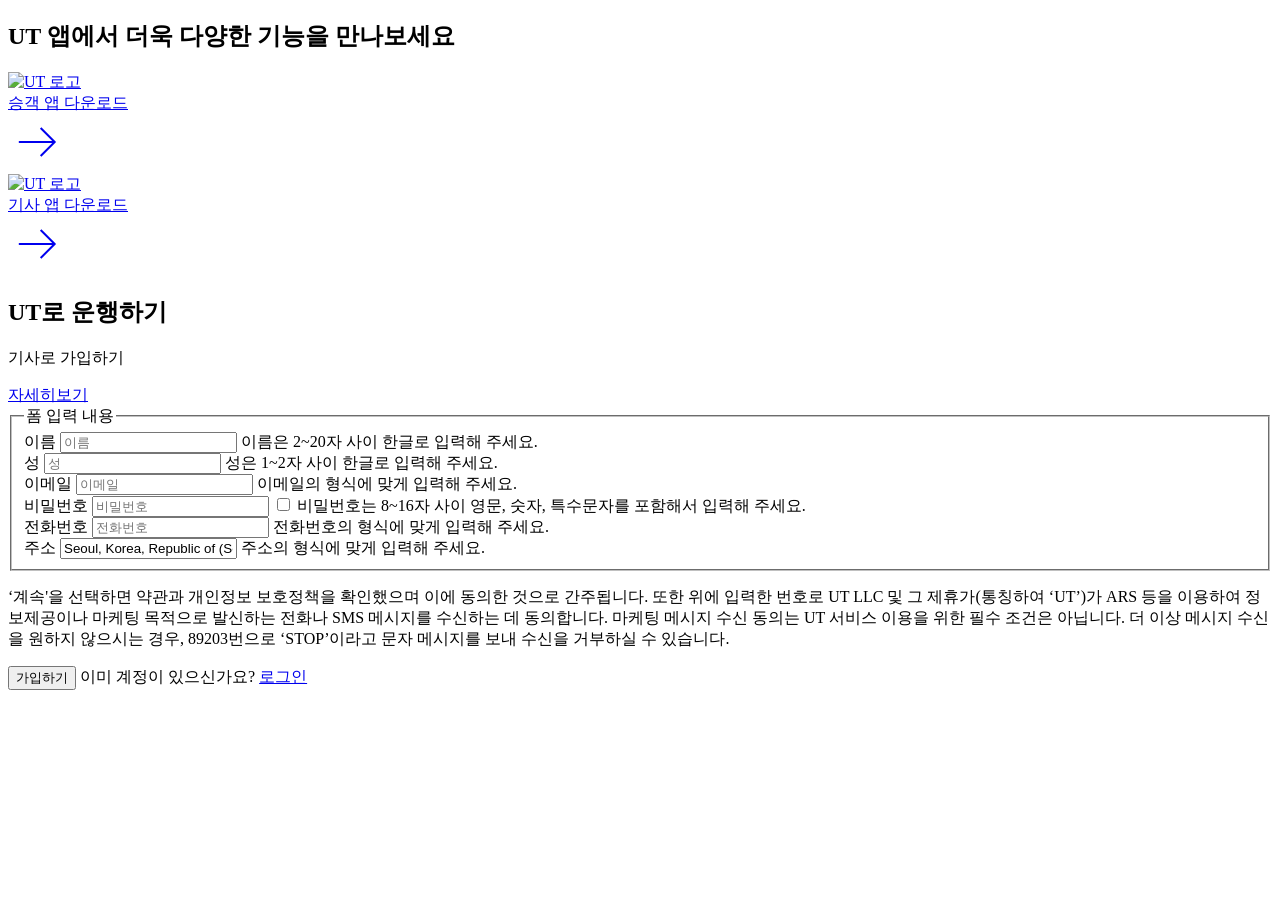
==== index.html @ 9393e647 "Feature: SEO 관련 meta태그 추가" ====
<!doctype html>
<html lang="ko-KR">
  <head>
    <meta charset="UTF-8" />
    <meta name="viewport" content="width=device-width, initial-scale=1" />
    <meta property="og:url" content="https://group4-tailwindcss.netlify.app/" />
    <meta property="og:type" content="website" />
    <meta property="og:title" content="우리들의 택시 - UT [Group4] with TailwindCSS" />
    <meta property="og:description" content="멋사 프론트엔드 17기 회고 4조의 UT 프로젝트를 TailwindCSS를 사용하여 다시 제작한 페이지입니다." />
    <meta property="og:image" content="https://group4-tailwindcss.netlify.app/logo.png" />
    <title>우리들의 택시 - UT [Group4] with TailwindCSS</title>
    <link rel="shortcut icon" sizes="192x192" href="/logo.svg" media="(prefers-color-scheme: light)" />
    <link rel="shortcut icon" sizes="192x192" href="/logo-dark.svg" media="(prefers-color-scheme: dark)" />
    <link rel="preload" as="font" href="/font/woff2/PretendardVariable.woff2" crossorigin="anonymous" />
    <link rel="stylesheet" as="style" href="/font/pretendardvariable.css" />
    <script type="module" src="/src/main.js"></script>
  </head>
  <body>
    <div class="mx-auto grid gap-4 grid-cols-[8px_repeat(10,minmax(18px,1fr))_8px] md:grid-cols-[16px_repeat(10,minmax(45px,1fr))_16px] xl:grid-cols-12">
      <!-- 여기에 템플릿 코드 작성 / subgrid로 12컬럼 그리드 배치를 상속받고 템플릿의 배치를 해당 그리드 안에서 하면 됨-->
      <section class="grid xl:gap-x-9 gap-y-9 grid-cols-subgrid grid-rows-[auto_repeat(2,max-content)] xl:grid-rows-[auto_max-content] col-span-full bg-neutral-100 px-6 md:px-8 py-10 md:py-14 xl:p-16">
        <h1 class="col-start-2 col-span-10 text-black font-bold text-2xl md:text-3xl xl:text-4xl leading-7">UT 앱에서 더욱 다양한 기능을 만나보세요</h1>
        <a href="#" class="col-start-2 xl:col-start-2 col-span-10 xl:col-span-5 min-w-max flex flex-row flex-nowrap items-center gap-9 bg-white p-4 md:p-8 xl:p-11">
          <div class="size-[104px] shrink-0">
            <img src="/logo.svg" alt="UT 로고" />
          </div>
          <span class="min-w-max flex-1 text-xl font-semibold leading-8">승객 앱 다운로드</span>
          <div class="size-14 justify-self-end">
            <svg xmlns="http://www.w3.org/2000/svg" width="56" height="56" viewBox="0 0 56 56" fill="none">
              <path
                d="M46.6666 28L47.3737 27.2929L48.0808 28L47.3737 28.7071L46.6666 28ZM11.6666 29C11.1143 29 10.6666 28.5523 10.6666 28C10.6666 27.4477 11.1143 27 11.6666 27V29ZM33.3737 13.2929L47.3737 27.2929L45.9595 28.7071L31.9595 14.7071L33.3737 13.2929ZM47.3737 28.7071L33.3737 42.7071L31.9595 41.2929L45.9595 27.2929L47.3737 28.7071ZM46.6666 29H11.6666V27H46.6666V29Z"
                fill="currentColor"
              />
            </svg>
          </div>
        </a>
        <a href="#" class="col-start-2 xl:col-start-7 col-span-10 xl:col-span-5 min-w-max flex flex-row flex-nowrap items-center gap-9 bg-white p-4 md:p-8 xl:p-11">
          <div class="size-[104px] shrink-0">
            <img src="/logo.svg" alt="UT 로고" />
          </div>
          <span class="min-w-max flex-1 text-xl font-semibold leading-8">기사 앱 다운로드</span>
          <div class="size-14 justify-self-end">
            <svg xmlns="http://www.w3.org/2000/svg" width="56" height="56" viewBox="0 0 56 56" fill="none">
              <path
                d="M46.6666 28L47.3737 27.2929L48.0808 28L47.3737 28.7071L46.6666 28ZM11.6666 29C11.1143 29 10.6666 28.5523 10.6666 28C10.6666 27.4477 11.1143 27 11.6666 27V29ZM33.3737 13.2929L47.3737 27.2929L45.9595 28.7071L31.9595 14.7071L33.3737 13.2929ZM47.3737 28.7071L33.3737 42.7071L31.9595 41.2929L45.9595 27.2929L47.3737 28.7071ZM46.6666 29H11.6666V27H46.6666V29Z"
                fill="currentColor"
              />
            </svg>
          </div>
        </a>
      </section>
      <section class="grid gap-y-9 grid-cols-subgrid col-start-1 -col-end-1">
        <h1 class="col-start-2 col-span-10 xl:col-start-2 xl:row-span-4 xl:col-span-5 xl:justify-self-center xl:self-center text-black text-4xl xl:text-5xl font-bold leading-[1.4]">UT로 운행하기</h1>
        <p class="col-start-2 xl:col-start-7 col-span-3 self-center text-xl text-black font-semibold leading-8">기사로 가입하기</p>
        <a href="/" class="col-start-10 col-span-2 justify-self-end self-center text-[16px] font-semibold border-b-[1px] border-neutral-400 hover:border-neutral-800 p-1">자세히보기</a>
        <form action="#" class="grid grid-cols-subgrid grid-rows-[repeat(4,max-content)] col-start-2 xl:col-start-7 col-span-10 xl:col-span-5">
          <fieldset class="contents">
            <legend class="sr-only">폼 입력 내용</legend>
            <div class="xl:w-[125%] row-start-2 col-start-1 col-span-5 xl:col-span-2 group">
              <label for="form-input-1" class="sr-only">이름</label>
              <input type="text" name="user-first-name" id="form-input-1" class="input-component" required aria-required="true" aria-errormessage="error-messge-1" placeholder="이름" pattern="[가-힣]{2,20}" />
              <span id="error-messge-1" class="error-message">이름은 2~20자 사이 한글로 입력해 주세요.</span>
            </div>
            <div class="xl:w-[125%] row-start-2 col-start-6 xl:col-start-4 col-span-5 xl:col-span-2 xl:justify-self-end group">
              <label for="form-input-2" class="sr-only">성</label>
              <input type="text" name="user-last-name" id="form-input-2" class="input-component" required aria-required="true" aria-errormessage="error-messge-2" placeholder="성" pattern="[가-힣]{1,2}" />
              <span id="error-messge-2" class="error-message">성은 1~2자 사이 한글로 입력해 주세요.</span>
            </div>
            <div class="row-start-3 col-span-full group">
              <label for="form-input-3" class="sr-only">이메일</label>
              <input type="email" name="user-email" id="form-input-3" class="input-component" required aria-required="true" aria-errormessage="error-messge-3" placeholder="이메일" pattern="[a-zA-Z0-9._%+-]+@[a-zA-Z0-9.-]+\.[a-zA-Z]{2,}" />
              <span id="error-messge-3" class="error-message">이메일의 형식에 맞게 입력해 주세요.</span>
            </div>
            <div class="row-start-4 col-span-full group grid">
              <label for="form-input-4" class="sr-only">비밀번호</label>
              <input
                type="password"
                name="user-password"
                id="form-input-4"
                class="input-component row-start-1 col-start-1"
                required
                aria-required="true"
                aria-errormessage="error-messge-4"
                placeholder="비밀번호"
                minlength="8"
                maxlength="16"
                pattern="(?=.*[A-Za-z])(?=.*\d)(?=.*[@$!%*#?&])[A-Za-z\d@$!%*#?&]{8,}"
              />
              <input type="checkbox" id="togglePassword" class="row-start-1 col-start-1 justify-self-end self-center mr-3 size-6 appearance-none bg-[url(/show-pw.svg)] checked:bg-[url(/hide-pw.svg)]" />
              <span id="error-messge-4" class="error-message">비밀번호는 8~16자 사이 영문, 숫자, 특수문자를 포함해서 입력해 주세요.</span>
            </div>
            <div class="row-start-5 col-span-full group">
              <label for="form-input-5" class="sr-only">전화번호</label>
              <input type="tel" name="user-phone" id="form-input-5" class="input-component" required aria-required="true" aria-errormessage="error-messge-5" placeholder="전화번호" pattern="010-\d{3,4}-\d{4}" />
              <span id="error-messge-5" class="error-message">전화번호의 형식에 맞게 입력해 주세요.</span>
            </div>
            <div class="row-start-6 col-span-full group">
              <label for="form-input-6" class="sr-only">주소</label>
              <input type="text" name="user-address" id="form-input-6" class="input-component" required aria-required="true" aria-errormessage="error-messge-6" placeholder="주소" value="Seoul, Korea, Republic of (South Korea)" />
              <span id="error-messge-6" class="error-message">주소의 형식에 맞게 입력해 주세요.</span>
            </div>
          </fieldset>
        </form>
        <p class="row-start-4 xl:row-start-3 col-start-2 xl:col-start-7 col-span-10 xl:col-span-5 text-xs text-black leading-5">
          ‘계속'을 선택하면 약관과 개인정보 보호정책을 확인했으며 이에 동의한 것으로 간주됩니다. 또한 위에 입력한 번호로 UT LLC 및 그 제휴가(통칭하여 ‘UT’)가 ARS 등을 이용하여 정보제공이나 마케팅 목적으로 발신하는 전화나 SMS 메시지를 수신하는 데 동의합니다. 마케팅 메시지 수신 동의는 UT 서비스 이용을
          위한 필수 조건은 아닙니다. 더 이상 메시지 수신을 원하지 않으시는 경우, 89203번으로 ‘STOP’이라고 문자 메시지를 보내 수신을 거부하실 수 있습니다.
        </p>
        <div class="flex gap-9 items-center justify-start row-start-5 xl:row-start-4 col-start-2 xl:col-start-7 col-span-10 xl:col-span-5">
          <button type="submit" class="text-neutral-200 bg-neutral-950 hover:bg-neutral-600 font-semibold text-[16px] leading-6 px-6 py-4" aria-label="UT 서비스 기사로 가입하기 버튼">가입하기</button>
          <span class="text-xs text-black leading-5">이미 계정이 있으신가요?</span>
          <a href="/" class="text-[16px] font-semibold border-b-[1px] border-neutral-400 hover:border-neutral-800 p-1" aria-label="로그인 페이지로 이동하기">로그인</a>
        </div>
      </section>
    </div>
  </body>
</html>
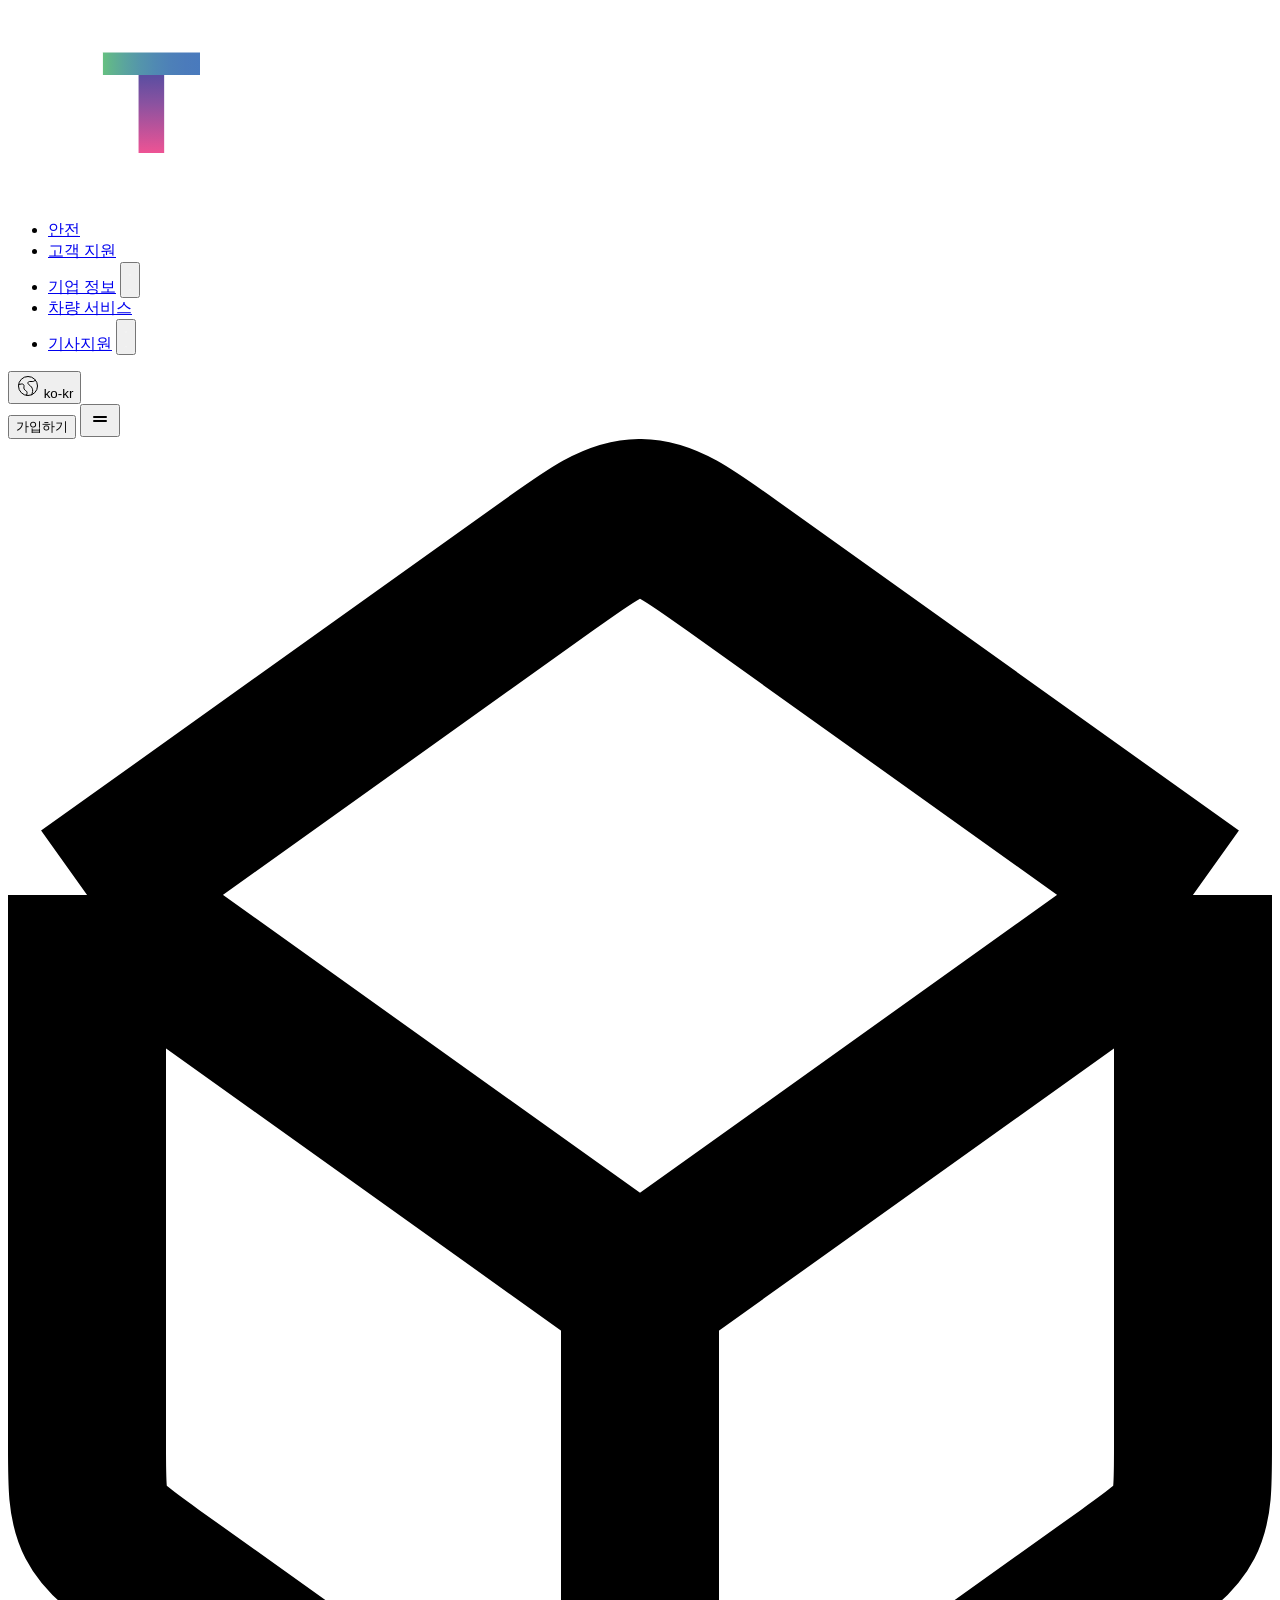
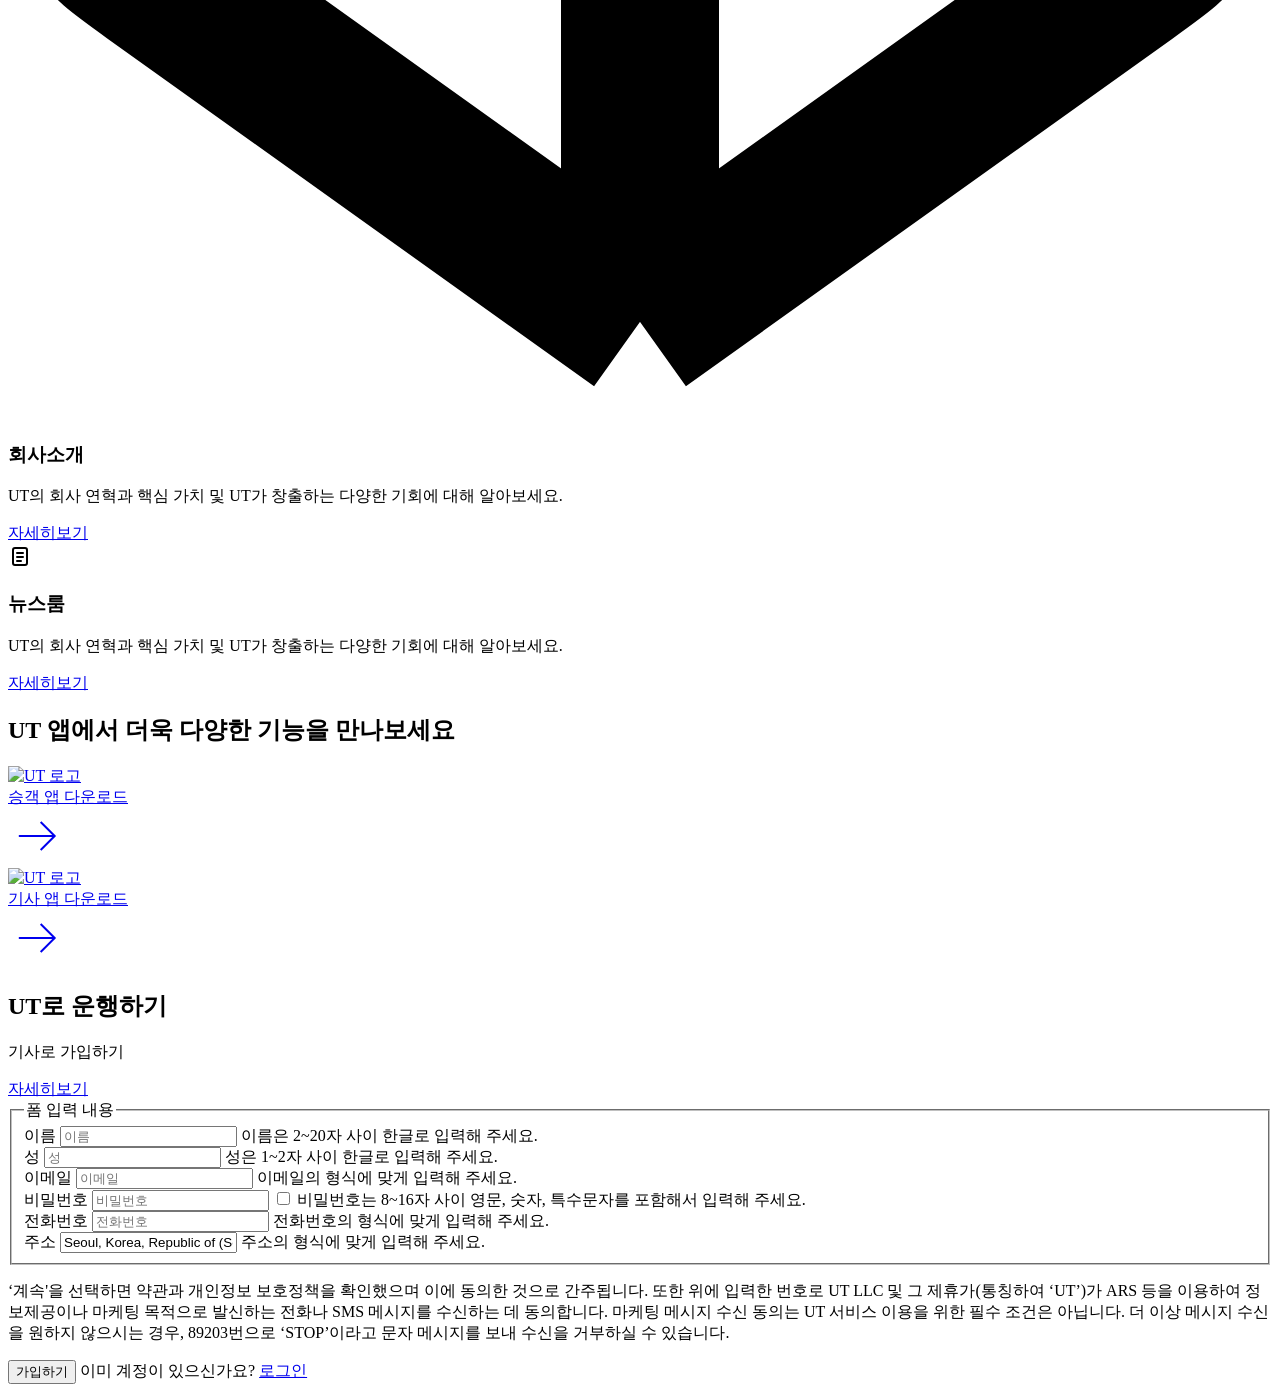
==== commit 59cc1464: "Refactor : 인덱스 페이지 nav, about 리펙토링" ====
--- a/index.html
+++ b/index.html
@@ -12,15 +12,135 @@
     <link rel="shortcut icon" sizes="192x192" href="/logo.svg" media="(prefers-color-scheme: light)" />
     <link rel="shortcut icon" sizes="192x192" href="/logo-dark.svg" media="(prefers-color-scheme: dark)" />
     <link rel="preload" as="font" href="/font/woff2/PretendardVariable.woff2" crossorigin="anonymous" />
-    <link rel="stylesheet" as="style" href="/font/pretendardvariable.css" />
+    <link rel="stylesheet" href="/font/pretendardvariable.css" />
     <script type="module" src="/src/main.js"></script>
   </head>
   <body>
-    <div class="mx-auto grid gap-4 grid-cols-[8px_repeat(10,minmax(18px,1fr))_8px] md:grid-cols-[16px_repeat(10,minmax(45px,1fr))_16px] xl:grid-cols-12">
+    <div class="mx-auto grid gap-4 grid-cols-[8px_repeat(10,minmax(18px,1fr))_8px] xl:grid-cols-[16px_repeat(10,minmax(45px,1fr))_16px] xl:grid-cols-12">
       <!-- 여기에 템플릿 코드 작성 / subgrid로 12컬럼 그리드 배치를 상속받고 템플릿의 배치를 해당 그리드 안에서 하면 됨-->
-      <section class="grid xl:gap-x-9 gap-y-9 grid-cols-subgrid grid-rows-[auto_repeat(2,max-content)] xl:grid-rows-[auto_max-content] col-span-full bg-neutral-100 px-6 md:px-8 py-10 md:py-14 xl:p-16">
-        <h1 class="col-start-2 col-span-10 text-black font-bold text-2xl md:text-3xl xl:text-4xl leading-7">UT 앱에서 더욱 다양한 기능을 만나보세요</h1>
-        <a href="#" class="col-start-2 xl:col-start-2 col-span-10 xl:col-span-5 min-w-max flex flex-row flex-nowrap items-center gap-9 bg-white p-4 md:p-8 xl:p-11">
+
+      <header class="grid grid-cols-subgrid col-span-full bg-black text-white xl:py-3">
+        <nav class="col-start-2 -col-end-2 grid grid-cols-subgrid items-center py-3 xl:px-16">
+          <div class="col-span-2 flex items-center gap-4">
+            <!-- 로고 -->
+            <a href="#" aria-label="홈으로 이동">
+              <div class="w-10 mr-6">
+                <img src="/public/logo-dark.svg" alt="" />
+              </div>
+            </a>
+            <!-- 메뉴 -->
+            <div class="hidden xl:block">
+              <ul class="flex gap-1 whitespace-nowrap font-bold">
+                <li>
+                  <div class="nav-content">
+                    <a href="#">안전</a>
+                  </div>
+                </li>
+                <li>
+                  <div class="nav-content">
+                    <a href="#">고객 지원</a>
+                  </div>
+                </li>
+                <li>
+                  <div class="nav-content">
+                    <a href="#">기업 정보</a>
+                    <button class="cursor-pointer" aria-label="하위 메뉴 열기" aria-expanded="false">
+                      <svg class="w-6 h-6 block" data-icon="down" viewBox="0 0 24 24" fill="none" xmlns="http://www.w3.org/2000/svg" aria-hidden="true" focusable="false">
+                        <path d="M18 9L12 15L6 9" stroke="white" stroke-width="2" />
+                      </svg>
+                      <svg class="w-6 h-6 hidden" viewBox="0 0 24 24" data-icon="up" fill="none" xmlns="http://www.w3.org/2000/svg" aria-hidden="true" focusable="false">
+                        <path d="M18 15L12 9L6 15" stroke="white" stroke-width="2" />
+                      </svg>
+                    </button>
+                  </div>
+                </li>
+                <li>
+                  <div class="nav-content">
+                    <a href="#">차량 서비스</a>
+                  </div>
+                </li>
+                <li>
+                  <div class="nav-content">
+                    <a href="#">기사지원</a>
+                    <button class="cursor-pointer" aria-label="하위 메뉴 열기" aria-expanded="false">
+                      <svg class="w-6 h-6 block" data-icon="down" viewBox="0 0 24 24" fill="none" xmlns="http://www.w3.org/2000/svg" aria-hidden="true" focusable="false">
+                        <path d="M18 9L12 15L6 9" stroke="white" stroke-width="2" />
+                      </svg>
+                      <svg class="w-6 h-6 hidden" viewBox="0 0 24 24" data-icon="up" fill="none" xmlns="http://www.w3.org/2000/svg" aria-hidden="true" focusable="false">
+                        <path d="M18 15L12 9L6 15" stroke="white" stroke-width="2" />
+                      </svg>
+                    </button>
+                  </div>
+                </li>
+              </ul>
+            </div>
+          </div>
+          <!-- 언어 -->
+          <div class="col-start-4 -col-end-1 justify-self-end flex items-center gap-3">
+            <div class="hidden xl:block whitespace-nowrap">
+              <button class="flex items-center gap-1 uppercase cursor-pointer" type="button" aria-label="언어 선택 메뉴" aria-haspopup="listbox" aria-expanded="false">
+                <svg width="24" height="24" viewBox="0 0 24 24" fill="none" xmlns="http://www.w3.org/2000/svg" aria-hidden="true" focusable="false">
+                  <path
+                    d="M19.5 6L18.0333 7.1C17.6871 7.35964 17.2661 7.5 16.8333 7.5H13.475C12.8775 7.5 12.3312 7.83761 12.064 8.37206C11.7342 9.03161 11.9053 9.83161 12.476 10.2986L14.476 11.9349C16.0499 13.2227 16.8644 15.22 16.6399 17.2412L16.6199 17.4206C16.5403 18.1369 16.3643 18.8392 16.0967 19.5083L15.5 21"
+                    stroke="currentColor"
+                  />
+                  <path d="M2.5 10.5L5.7381 9.96032C7.09174 9.73471 8.26529 10.9083 8.03968 12.2619L7.90517 13.069C7.66434 14.514 8.3941 15.9471 9.70437 16.6022C10.7535 17.1268 11.2976 18.3097 11.0131 19.4476L10.5 21.5" stroke="currentColor" />
+                  <circle cx="12" cy="12" r="9.5" stroke="currentColor" />
+                </svg>
+                <span class="inline-flex">ko-kr</span>
+              </button>
+            </div>
+            <!-- 가입버튼 -->
+            <button type="submit" class="col-start-4 col-end-2 justify-end rounded-3xl px-3 py-2 border-2 border-transparent outline-none cursor-pointer whitespace-nowrap font-bold bg-white text-black hover:bg-gray-500 focus:border-blue-400">가입하기</button>
+            <button class="block cursor-pointer xl:hidden" type="button" aria-label="메뉴 열기">
+              <svg width="24" height="24" viewBox="0 0 24 24" fill="none" xmlns="http://www.w3.org/2000/svg">
+                <path d="M18 10L6 10" stroke="currentColor" stroke-width="2" stroke-linecap="round" />
+                <path d="M18 14L6 14" stroke="currentColor" stroke-width="2" stroke-linecap="round" />
+              </svg>
+            </button>
+          </div>
+        </nav>
+      </header>
+
+      <section class="grid grid-cols-subgrid col-start-2 -col-end-2 md:grid-cols-2 justify-center px-6 py-10 min-w-[320px] gap-x-9 gap-y-9 md:p-16">
+        <article class="col-span-full md:col-span-1 flex flex-col gap-3">
+          <div aria-hidden="true">
+            <svg class="w-6 h-6" viewBox="0 0 16 20" fill="none" xmlns="http://www.w3.org/2000/svg">
+              <path
+                d="M8 18.771V10.771M8 18.771L1.83752 14.3692C1.42695 14.076 1.22166 13.9293 1.11083 13.714C1 13.4986 1 13.2463 1 12.7418V5.771M8 18.771L14.1625 14.3692C14.573 14.076 14.7783 13.9293 14.8892 13.714C15 13.4986 15 13.2463 15 12.7418V5.771M8 10.771L1 5.771M8 10.771L15 5.771M1 5.771L6.83752 1.60134C7.39886 1.20038 7.67953 0.9999 8 0.9999C8.32047 0.9999 8.60114 1.20038 9.16248 1.60134L15 5.771"
+                stroke="currentColor"
+                stroke-width="2"
+                stroke-linejoin="round"
+              />
+            </svg>
+          </div>
+          <h3 class="font-semibold">회사소개</h3>
+          <p>UT의 회사 연혁과 핵심 가치 및 UT가 창출하는 다양한 기회에 대해 알아보세요.</p>
+          <div>
+            <a class="more-btn" href="/" aria-label="UT 회사소개 자세히보기 ">자세히보기</a>
+          </div>
+        </article>
+
+        <article class="col-span-full md:col-span-1 flex flex-col gap-3">
+          <div aria-hidden="true">
+            <svg width="24" height="24" viewBox="0 0 24 24" fill="none" xmlns="http://www.w3.org/2000/svg">
+              <rect x="5" y="4" width="14" height="17" rx="2" stroke="currentColor" stroke-width="2" />
+              <path d="M9 9H15" stroke="currentColor" stroke-width="2" stroke-linecap="round" />
+              <path d="M9 13H15" stroke="currentColor" stroke-width="2" stroke-linecap="round" />
+              <path d="M9 17H13" stroke="currentColor" stroke-width="2" stroke-linecap="round" />
+            </svg>
+          </div>
+          <h3 class="font-semibold">뉴스룸</h3>
+          <p>UT의 회사 연혁과 핵심 가치 및 UT가 창출하는 다양한 기회에 대해 알아보세요.</p>
+          <div>
+            <a class="more-btn" href="/" aria-label="UT 뉴스룸 자세히보기 ">자세히보기</a>
+          </div>
+        </article>
+      </section>
+
+      <section class="grid xl:gap-x-9 gap-y-9 grid-cols-subgrid grid-rows-[auto_repeat(2,max-content)] xl:grid-rows-[auto_max-content] col-span-full bg-neutral-100 px-6 xl:px-8 py-10 xl:py-14 xl:p-16">
+        <h1 class="col-start-2 col-span-10 text-black font-bold text-2xl xl:text-3xl xl:text-4xl leading-7">UT 앱에서 더욱 다양한 기능을 만나보세요</h1>
+        <a href="#" class="col-start-2 xl:col-start-2 col-span-10 xl:col-span-5 min-w-max flex flex-row flex-nowrap items-center gap-9 bg-white p-4 xl:p-8 xl:p-11">
           <div class="size-[104px] shrink-0">
             <img src="/logo.svg" alt="UT 로고" />
           </div>
@@ -34,7 +154,7 @@
             </svg>
           </div>
         </a>
-        <a href="#" class="col-start-2 xl:col-start-7 col-span-10 xl:col-span-5 min-w-max flex flex-row flex-nowrap items-center gap-9 bg-white p-4 md:p-8 xl:p-11">
+        <a href="#" class="col-start-2 xl:col-start-7 col-span-10 xl:col-span-5 min-w-max flex flex-row flex-nowrap items-center gap-9 bg-white p-4 xl:p-8 xl:p-11">
           <div class="size-[104px] shrink-0">
             <img src="/logo.svg" alt="UT 로고" />
           </div>
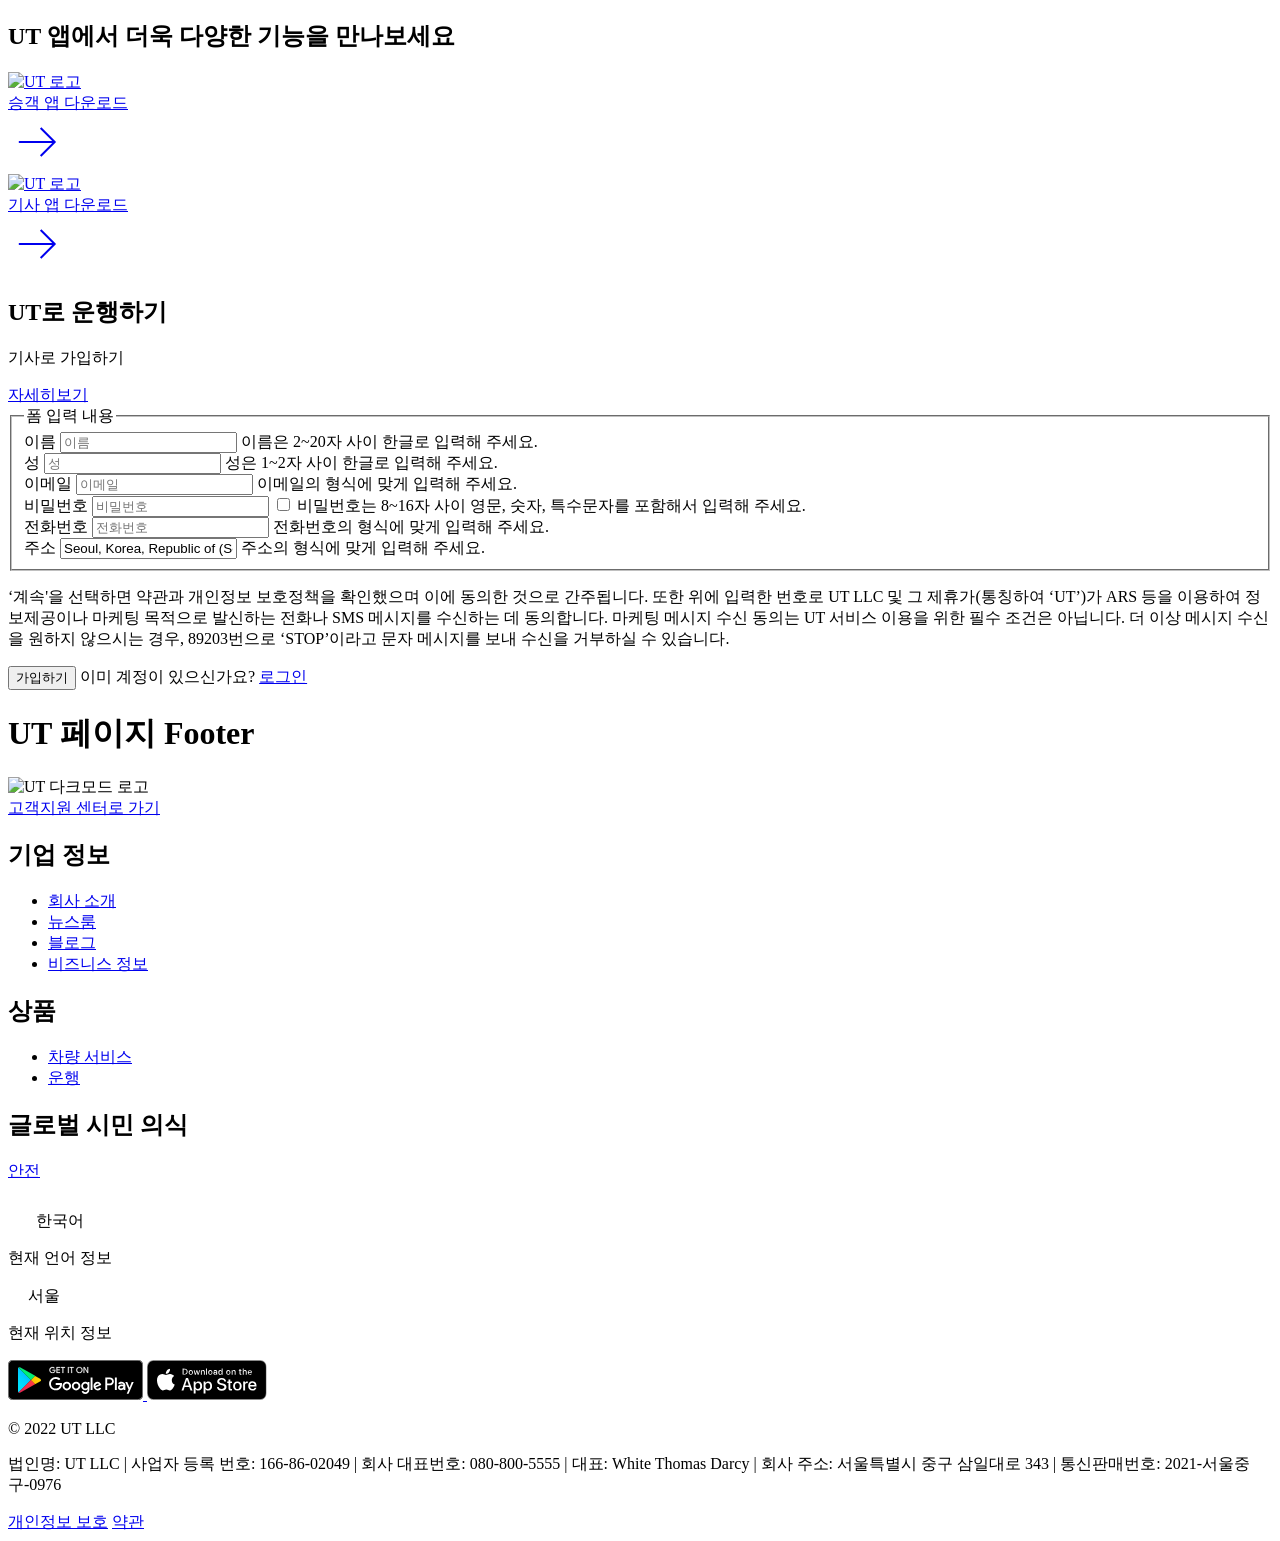
==== commit ce19c892: "Refactor: Footer 리팩토링 작업 기존 바닐라 css를 tailwind로 리팩토링함 grid, subgrid를 이용해서 전체 페이지에 일관된 레이아웃을 유지할 수 있도록" ====
--- a/index.html
+++ b/index.html
@@ -12,135 +12,15 @@
     <link rel="shortcut icon" sizes="192x192" href="/logo.svg" media="(prefers-color-scheme: light)" />
     <link rel="shortcut icon" sizes="192x192" href="/logo-dark.svg" media="(prefers-color-scheme: dark)" />
     <link rel="preload" as="font" href="/font/woff2/PretendardVariable.woff2" crossorigin="anonymous" />
-    <link rel="stylesheet" href="/font/pretendardvariable.css" />
+    <link rel="stylesheet" as="style" href="/font/pretendardvariable.css" />
     <script type="module" src="/src/main.js"></script>
   </head>
   <body>
-    <div class="mx-auto grid gap-4 grid-cols-[8px_repeat(10,minmax(18px,1fr))_8px] xl:grid-cols-[16px_repeat(10,minmax(45px,1fr))_16px] xl:grid-cols-12">
+    <div class="mx-auto grid gap-4 grid-cols-[8px_repeat(10,minmax(18px,1fr))_8px] md:grid-cols-[16px_repeat(10,minmax(45px,1fr))_16px] xl:grid-cols-12">
       <!-- 여기에 템플릿 코드 작성 / subgrid로 12컬럼 그리드 배치를 상속받고 템플릿의 배치를 해당 그리드 안에서 하면 됨-->
-
-      <header class="grid grid-cols-subgrid col-span-full bg-black text-white xl:py-3">
-        <nav class="col-start-2 -col-end-2 grid grid-cols-subgrid items-center py-3 xl:px-16">
-          <div class="col-span-2 flex items-center gap-4">
-            <!-- 로고 -->
-            <a href="#" aria-label="홈으로 이동">
-              <div class="w-10 mr-6">
-                <img src="/public/logo-dark.svg" alt="" />
-              </div>
-            </a>
-            <!-- 메뉴 -->
-            <div class="hidden xl:block">
-              <ul class="flex gap-1 whitespace-nowrap font-bold">
-                <li>
-                  <div class="nav-content">
-                    <a href="#">안전</a>
-                  </div>
-                </li>
-                <li>
-                  <div class="nav-content">
-                    <a href="#">고객 지원</a>
-                  </div>
-                </li>
-                <li>
-                  <div class="nav-content">
-                    <a href="#">기업 정보</a>
-                    <button class="cursor-pointer" aria-label="하위 메뉴 열기" aria-expanded="false">
-                      <svg class="w-6 h-6 block" data-icon="down" viewBox="0 0 24 24" fill="none" xmlns="http://www.w3.org/2000/svg" aria-hidden="true" focusable="false">
-                        <path d="M18 9L12 15L6 9" stroke="white" stroke-width="2" />
-                      </svg>
-                      <svg class="w-6 h-6 hidden" viewBox="0 0 24 24" data-icon="up" fill="none" xmlns="http://www.w3.org/2000/svg" aria-hidden="true" focusable="false">
-                        <path d="M18 15L12 9L6 15" stroke="white" stroke-width="2" />
-                      </svg>
-                    </button>
-                  </div>
-                </li>
-                <li>
-                  <div class="nav-content">
-                    <a href="#">차량 서비스</a>
-                  </div>
-                </li>
-                <li>
-                  <div class="nav-content">
-                    <a href="#">기사지원</a>
-                    <button class="cursor-pointer" aria-label="하위 메뉴 열기" aria-expanded="false">
-                      <svg class="w-6 h-6 block" data-icon="down" viewBox="0 0 24 24" fill="none" xmlns="http://www.w3.org/2000/svg" aria-hidden="true" focusable="false">
-                        <path d="M18 9L12 15L6 9" stroke="white" stroke-width="2" />
-                      </svg>
-                      <svg class="w-6 h-6 hidden" viewBox="0 0 24 24" data-icon="up" fill="none" xmlns="http://www.w3.org/2000/svg" aria-hidden="true" focusable="false">
-                        <path d="M18 15L12 9L6 15" stroke="white" stroke-width="2" />
-                      </svg>
-                    </button>
-                  </div>
-                </li>
-              </ul>
-            </div>
-          </div>
-          <!-- 언어 -->
-          <div class="col-start-4 -col-end-1 justify-self-end flex items-center gap-3">
-            <div class="hidden xl:block whitespace-nowrap">
-              <button class="flex items-center gap-1 uppercase cursor-pointer" type="button" aria-label="언어 선택 메뉴" aria-haspopup="listbox" aria-expanded="false">
-                <svg width="24" height="24" viewBox="0 0 24 24" fill="none" xmlns="http://www.w3.org/2000/svg" aria-hidden="true" focusable="false">
-                  <path
-                    d="M19.5 6L18.0333 7.1C17.6871 7.35964 17.2661 7.5 16.8333 7.5H13.475C12.8775 7.5 12.3312 7.83761 12.064 8.37206C11.7342 9.03161 11.9053 9.83161 12.476 10.2986L14.476 11.9349C16.0499 13.2227 16.8644 15.22 16.6399 17.2412L16.6199 17.4206C16.5403 18.1369 16.3643 18.8392 16.0967 19.5083L15.5 21"
-                    stroke="currentColor"
-                  />
-                  <path d="M2.5 10.5L5.7381 9.96032C7.09174 9.73471 8.26529 10.9083 8.03968 12.2619L7.90517 13.069C7.66434 14.514 8.3941 15.9471 9.70437 16.6022C10.7535 17.1268 11.2976 18.3097 11.0131 19.4476L10.5 21.5" stroke="currentColor" />
-                  <circle cx="12" cy="12" r="9.5" stroke="currentColor" />
-                </svg>
-                <span class="inline-flex">ko-kr</span>
-              </button>
-            </div>
-            <!-- 가입버튼 -->
-            <button type="submit" class="col-start-4 col-end-2 justify-end rounded-3xl px-3 py-2 border-2 border-transparent outline-none cursor-pointer whitespace-nowrap font-bold bg-white text-black hover:bg-gray-500 focus:border-blue-400">가입하기</button>
-            <button class="block cursor-pointer xl:hidden" type="button" aria-label="메뉴 열기">
-              <svg width="24" height="24" viewBox="0 0 24 24" fill="none" xmlns="http://www.w3.org/2000/svg">
-                <path d="M18 10L6 10" stroke="currentColor" stroke-width="2" stroke-linecap="round" />
-                <path d="M18 14L6 14" stroke="currentColor" stroke-width="2" stroke-linecap="round" />
-              </svg>
-            </button>
-          </div>
-        </nav>
-      </header>
-
-      <section class="grid grid-cols-subgrid col-start-2 -col-end-2 md:grid-cols-2 justify-center px-6 py-10 min-w-[320px] gap-x-9 gap-y-9 md:p-16">
-        <article class="col-span-full md:col-span-1 flex flex-col gap-3">
-          <div aria-hidden="true">
-            <svg class="w-6 h-6" viewBox="0 0 16 20" fill="none" xmlns="http://www.w3.org/2000/svg">
-              <path
-                d="M8 18.771V10.771M8 18.771L1.83752 14.3692C1.42695 14.076 1.22166 13.9293 1.11083 13.714C1 13.4986 1 13.2463 1 12.7418V5.771M8 18.771L14.1625 14.3692C14.573 14.076 14.7783 13.9293 14.8892 13.714C15 13.4986 15 13.2463 15 12.7418V5.771M8 10.771L1 5.771M8 10.771L15 5.771M1 5.771L6.83752 1.60134C7.39886 1.20038 7.67953 0.9999 8 0.9999C8.32047 0.9999 8.60114 1.20038 9.16248 1.60134L15 5.771"
-                stroke="currentColor"
-                stroke-width="2"
-                stroke-linejoin="round"
-              />
-            </svg>
-          </div>
-          <h3 class="font-semibold">회사소개</h3>
-          <p>UT의 회사 연혁과 핵심 가치 및 UT가 창출하는 다양한 기회에 대해 알아보세요.</p>
-          <div>
-            <a class="more-btn" href="/" aria-label="UT 회사소개 자세히보기 ">자세히보기</a>
-          </div>
-        </article>
-
-        <article class="col-span-full md:col-span-1 flex flex-col gap-3">
-          <div aria-hidden="true">
-            <svg width="24" height="24" viewBox="0 0 24 24" fill="none" xmlns="http://www.w3.org/2000/svg">
-              <rect x="5" y="4" width="14" height="17" rx="2" stroke="currentColor" stroke-width="2" />
-              <path d="M9 9H15" stroke="currentColor" stroke-width="2" stroke-linecap="round" />
-              <path d="M9 13H15" stroke="currentColor" stroke-width="2" stroke-linecap="round" />
-              <path d="M9 17H13" stroke="currentColor" stroke-width="2" stroke-linecap="round" />
-            </svg>
-          </div>
-          <h3 class="font-semibold">뉴스룸</h3>
-          <p>UT의 회사 연혁과 핵심 가치 및 UT가 창출하는 다양한 기회에 대해 알아보세요.</p>
-          <div>
-            <a class="more-btn" href="/" aria-label="UT 뉴스룸 자세히보기 ">자세히보기</a>
-          </div>
-        </article>
-      </section>
-
-      <section class="grid xl:gap-x-9 gap-y-9 grid-cols-subgrid grid-rows-[auto_repeat(2,max-content)] xl:grid-rows-[auto_max-content] col-span-full bg-neutral-100 px-6 xl:px-8 py-10 xl:py-14 xl:p-16">
-        <h1 class="col-start-2 col-span-10 text-black font-bold text-2xl xl:text-3xl xl:text-4xl leading-7">UT 앱에서 더욱 다양한 기능을 만나보세요</h1>
-        <a href="#" class="col-start-2 xl:col-start-2 col-span-10 xl:col-span-5 min-w-max flex flex-row flex-nowrap items-center gap-9 bg-white p-4 xl:p-8 xl:p-11">
+      <section class="grid xl:gap-x-9 gap-y-9 grid-cols-subgrid grid-rows-[auto_repeat(2,max-content)] xl:grid-rows-[auto_max-content] col-span-full bg-neutral-100 px-6 md:px-8 py-10 md:py-14 xl:p-16">
+        <h1 class="col-start-2 col-span-10 text-black font-bold text-2xl md:text-3xl xl:text-4xl leading-7">UT 앱에서 더욱 다양한 기능을 만나보세요</h1>
+        <a href="#" class="col-start-2 xl:col-start-2 col-span-10 xl:col-span-5 min-w-max flex flex-row flex-nowrap items-center gap-9 bg-white p-4 md:p-8 xl:p-11">
           <div class="size-[104px] shrink-0">
             <img src="/logo.svg" alt="UT 로고" />
           </div>
@@ -154,7 +34,7 @@
             </svg>
           </div>
         </a>
-        <a href="#" class="col-start-2 xl:col-start-7 col-span-10 xl:col-span-5 min-w-max flex flex-row flex-nowrap items-center gap-9 bg-white p-4 xl:p-8 xl:p-11">
+        <a href="#" class="col-start-2 xl:col-start-7 col-span-10 xl:col-span-5 min-w-max flex flex-row flex-nowrap items-center gap-9 bg-white p-4 md:p-8 xl:p-11">
           <div class="size-[104px] shrink-0">
             <img src="/logo.svg" alt="UT 로고" />
           </div>
@@ -231,6 +111,72 @@
           <a href="/" class="text-[16px] font-semibold border-b-[1px] border-neutral-400 hover:border-neutral-800 p-1" aria-label="로그인 페이지로 이동하기">로그인</a>
         </div>
       </section>
+      <footer class="grid gap-y-16 grid-cols-subgrid col-span-full bg-neutral-950 text-white px-6 py-10 md:px-8 md:py-14 xl:p-16">
+        <h1 class="sr-only">UT 페이지 Footer</h1>
+        <div class="grid gap-y-7 grid-cols-subgrid col-start-2 col-span-10">
+          <div class="col-span-1 w-10">
+            <img src="/logo-dark.svg" alt="UT 다크모드 로고" />
+          </div>
+          <a href="#" class="col-span-10 text-[16px] font-semibold leading-6" aria-label="고객지원 센터 방문하기">고객지원 센터로 가기</a>
+        </div>
+        <div class="col-start-2 col-span-10 grid grid-cols-[repeat(3,1fr)] grid-rows-[repeat(5,minmax(0,max-content))]">
+          <div class="row-span-5 grid grid-rows-subgrid gap-4 place-items-start">
+            <h2 class="text-xl font-semibold leading-6 mb-5">기업 정보</h2>
+            <ul class="text-[16px] font-semibold leading-6 contents">
+              <li><a href="#" aria-label="회사 소개 보러가기">회사 소개</a></li>
+              <li><a href="#" aria-label="뉴스룸 방문하기">뉴스룸</a></li>
+              <li><a href="#" aria-label="블로그 방문하기">블로그</a></li>
+              <li><a href="#" aria-label="비즈니스 정보 보러가기">비즈니스 정보</a></li>
+            </ul>
+          </div>
+          <div class="row-span-5 grid grid-rows-subgrid gap-4 justify-self-start md:justify-self-center xl:justify-self-start items-start">
+            <h2 class="text-xl font-semibold leading-6">상품</h2>
+            <ul class="text-[16px] font-semibold leading-6 contents">
+              <li><a href="#" aria-label="차량 서비스 상품으로 이동하기">차량 서비스</a></li>
+              <li><a href="#" aria-label="운행 상품으로 이동하기">운행</a></li>
+            </ul>
+          </div>
+          <div class="row-span-5 grid grid-rows-subgrid gap-4 justify-self-end xl:justify-self-start items-start">
+            <h2 class="text-xl font-semibold leading-6">글로벌 시민 의식</h2>
+            <a href="#" class="text-[16px] font-semibold leading-6" aria-label="글로벌 시민의식 안전에 대해 보러가기">안전</a>
+          </div>
+        </div>
+        <div id="sns-location-lang" class="col-start-2 col-span-10 flex flex-row flex-wrap justify-between gap-9">
+          <div class="min-w-[236px] mr-30 flex flex-row flex-nowrap justify-between">
+            <a href="#" aria-label="페이스북으로 이동하기"><img class="size-4" src="/src/assets/facebook.svg" alt="facebook 아이콘" /></a>
+            <a href="#" aria-label="유튜브로 이동하기"><img class="size-4" src="/src/assets/youtube.svg" alt="youtube 아이콘" /></a>
+            <a href="#" aria-label="인스타그램으로 이동하기"><img class="size-4" src="/src/assets/instagram.svg" alt="instagram 아이콘" /></a>
+          </div>
+          <div class="min-w-[186px] flex flex-row flex-nowrap justify-between">
+            <div class="flex gap-1" aria-describedby="current-lang">
+              <img class="size-6" src="/src/assets/world.svg" alt="현재 언어 정보 아이콘" />
+              <span class="text-[16px] font-bold">한국어</span>
+              <p id="current-lang">현재 언어 정보</p>
+            </div>
+            <div class="flex gap-1" aria-describedby="current-location">
+              <img class="size-6" src="/src/assets/pin.svg" alt="현재 위치 정보 아이콘" />
+              <span class="text-[16px] font-bold">서울</span>
+              <p id="current-location" class="sr-only">현재 위치 정보</p>
+            </div>
+          </div>
+          <div class="min-w-[271px] max-md:w-full flex flex-row flex-nowrap gap-4">
+            <a href="#" aria-label="구글 플레이스토어로 이동하기">
+              <img src="/src/assets/google-play.svg" alt="구글 플레이스토어 이미지" />
+            </a>
+            <a href="#" aria-label="앱스토어로 이동하기">
+              <img src="/src/assets/app-store.svg" alt="앱스토어 이미지" />
+            </a>
+          </div>
+        </div>
+        <div id="company-info" class="col-start-2 col-span-10 flex flex-row flex-wrap gap-9 justify-between text-zinc-400/80 text-xs leading-5">
+          <p class="min-w-max">© 2022 UT LLC</p>
+          <p class="min-w-[332px] w-full max-w-[427px]">법인명: UT LLC | 사업자 등록 번호: 166-86-02049 | 회사 대표번호: 080-800-5555 | 대표: White Thomas Darcy | 회사 주소: 서울특별시 중구 삼일대로 343 | 통신판매번호: 2021-서울중구-0976</p>
+          <div class="flex gap-8">
+            <a href="#" class="min-w-max" aria-label="개인정보 보호 보러가기">개인정보 보호</a>
+            <a href="#" class="min-w-max" aria-label="약관 보러가기">약관</a>
+          </div>
+        </div>
+      </footer>
     </div>
   </body>
 </html>
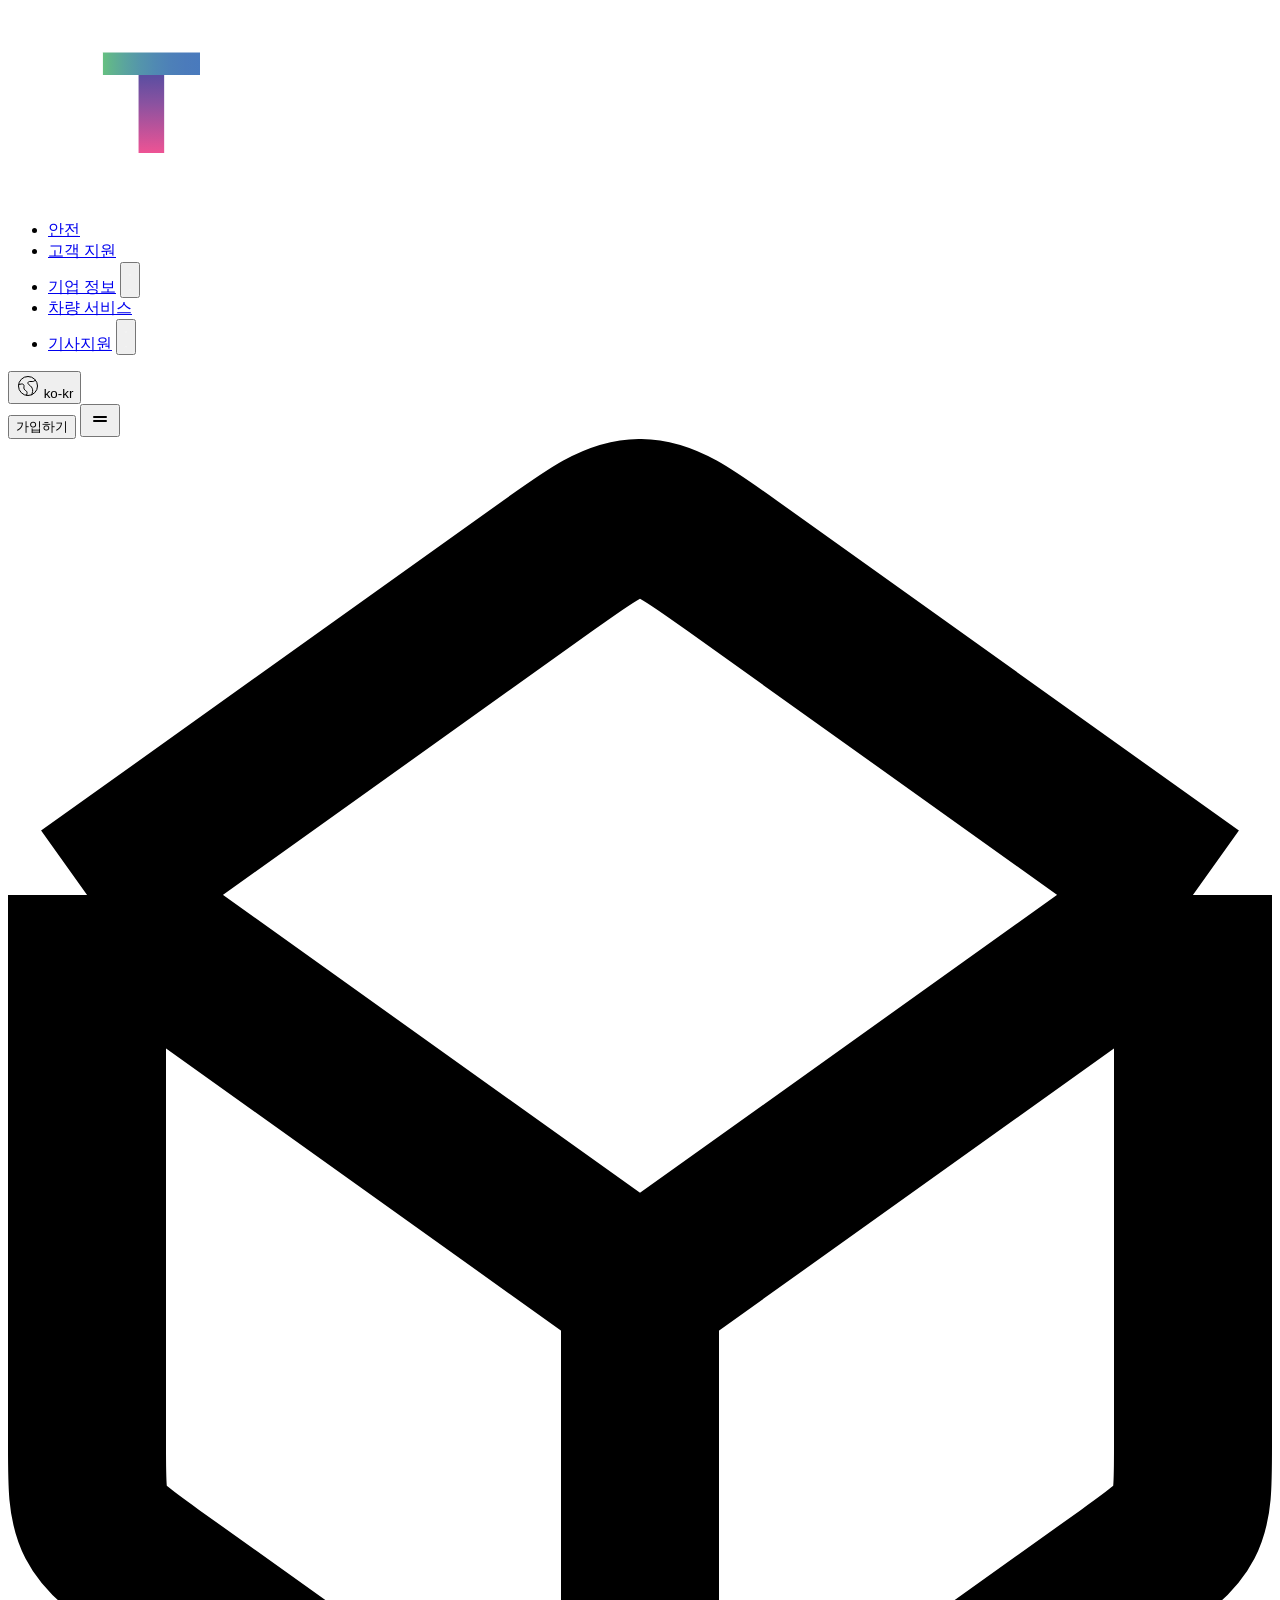
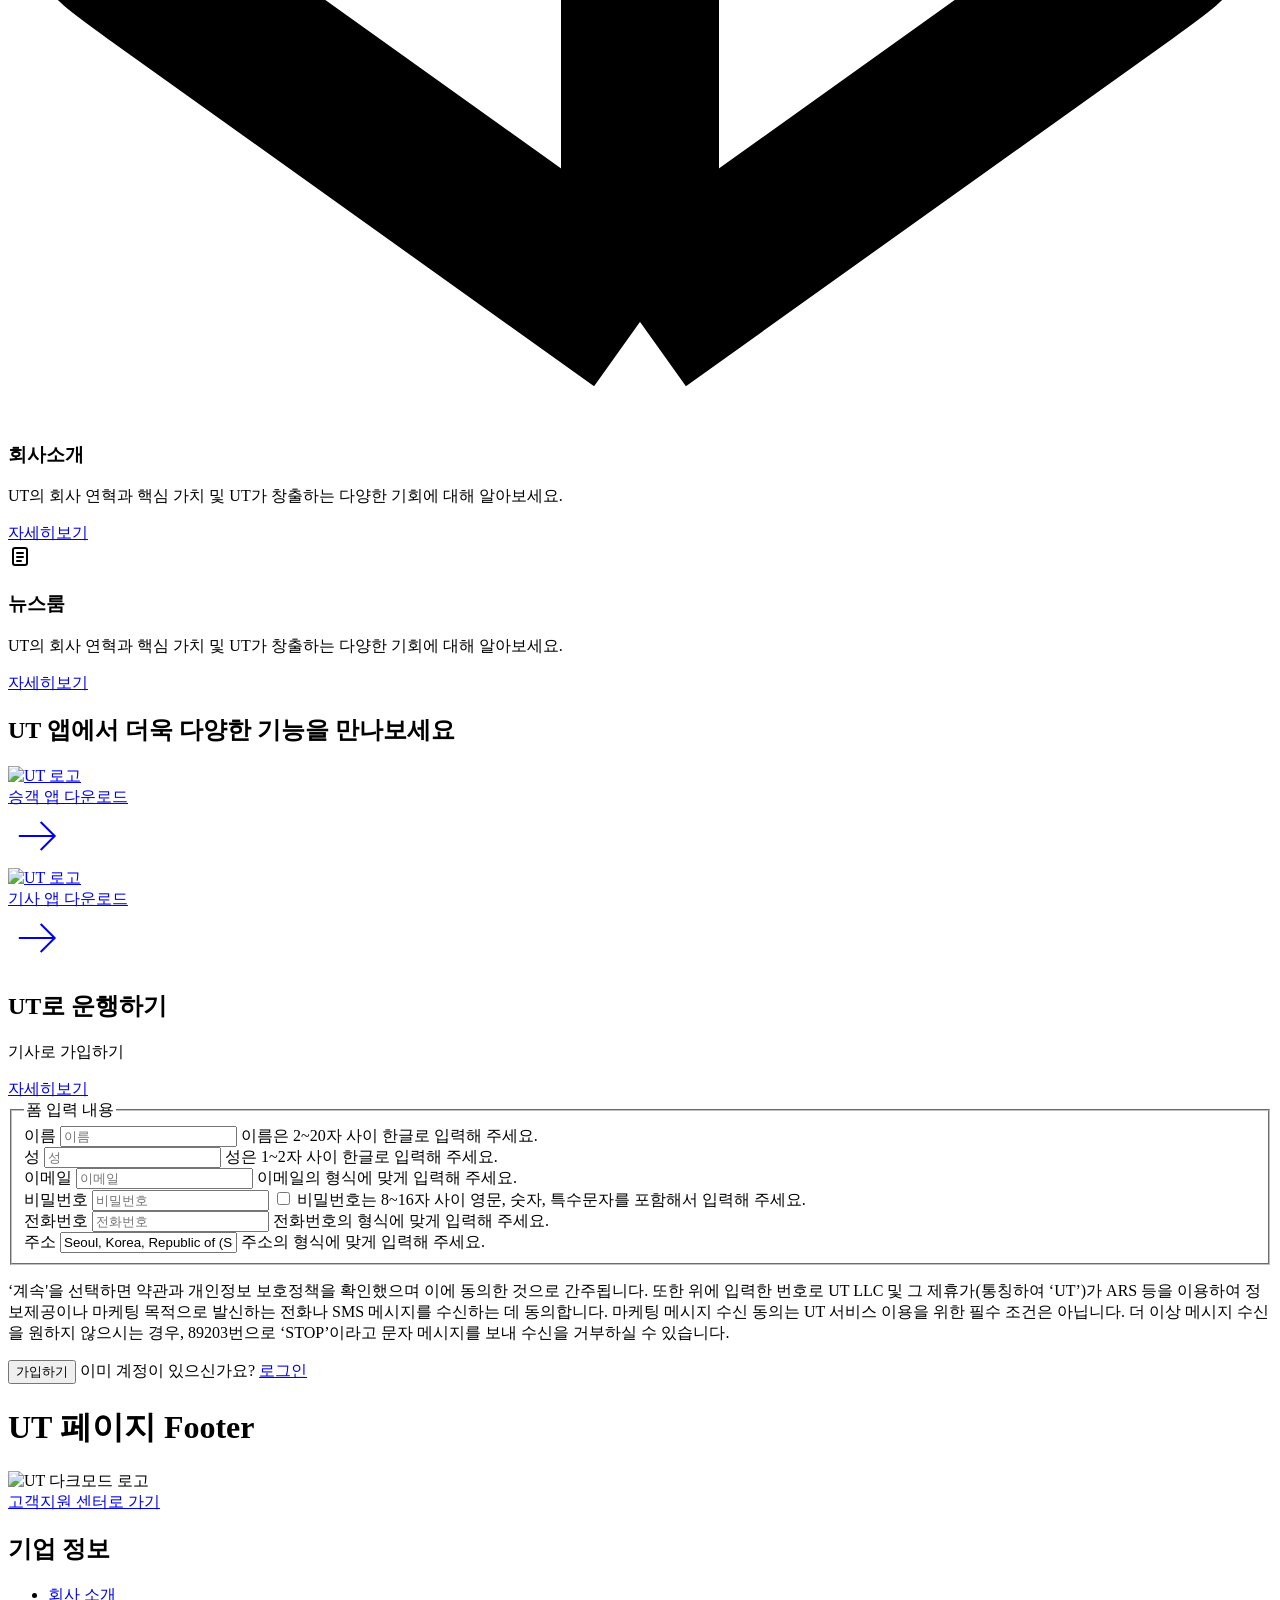
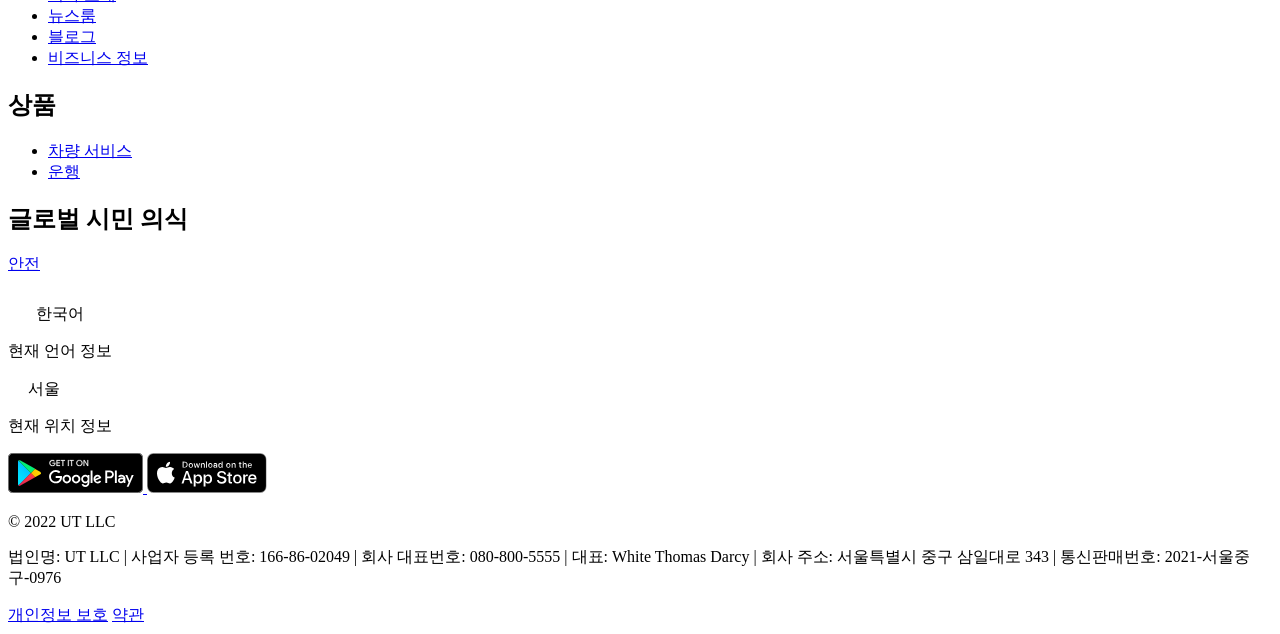
==== commit 56f270d3: "Merge pull request #20 from FRONTENDBOOTCAMP-17th/refactor/footer Refactor: Footer 리팩토링 작업" ====
--- a/index.html
+++ b/index.html
@@ -12,15 +12,135 @@
     <link rel="shortcut icon" sizes="192x192" href="/logo.svg" media="(prefers-color-scheme: light)" />
     <link rel="shortcut icon" sizes="192x192" href="/logo-dark.svg" media="(prefers-color-scheme: dark)" />
     <link rel="preload" as="font" href="/font/woff2/PretendardVariable.woff2" crossorigin="anonymous" />
-    <link rel="stylesheet" as="style" href="/font/pretendardvariable.css" />
+    <link rel="stylesheet" href="/font/pretendardvariable.css" />
     <script type="module" src="/src/main.js"></script>
   </head>
   <body>
-    <div class="mx-auto grid gap-4 grid-cols-[8px_repeat(10,minmax(18px,1fr))_8px] md:grid-cols-[16px_repeat(10,minmax(45px,1fr))_16px] xl:grid-cols-12">
+    <div class="mx-auto grid gap-4 grid-cols-[8px_repeat(10,minmax(18px,1fr))_8px] xl:grid-cols-[16px_repeat(10,minmax(45px,1fr))_16px] xl:grid-cols-12">
       <!-- 여기에 템플릿 코드 작성 / subgrid로 12컬럼 그리드 배치를 상속받고 템플릿의 배치를 해당 그리드 안에서 하면 됨-->
-      <section class="grid xl:gap-x-9 gap-y-9 grid-cols-subgrid grid-rows-[auto_repeat(2,max-content)] xl:grid-rows-[auto_max-content] col-span-full bg-neutral-100 px-6 md:px-8 py-10 md:py-14 xl:p-16">
-        <h1 class="col-start-2 col-span-10 text-black font-bold text-2xl md:text-3xl xl:text-4xl leading-7">UT 앱에서 더욱 다양한 기능을 만나보세요</h1>
-        <a href="#" class="col-start-2 xl:col-start-2 col-span-10 xl:col-span-5 min-w-max flex flex-row flex-nowrap items-center gap-9 bg-white p-4 md:p-8 xl:p-11">
+
+      <header class="grid grid-cols-subgrid col-span-full bg-black text-white xl:py-3">
+        <nav class="col-start-2 -col-end-2 grid grid-cols-subgrid items-center py-3 xl:px-16">
+          <div class="col-span-2 flex items-center gap-4">
+            <!-- 로고 -->
+            <a href="#" aria-label="홈으로 이동">
+              <div class="w-10 mr-6">
+                <img src="/public/logo-dark.svg" alt="" />
+              </div>
+            </a>
+            <!-- 메뉴 -->
+            <div class="hidden xl:block">
+              <ul class="flex gap-1 whitespace-nowrap font-bold">
+                <li>
+                  <div class="nav-content">
+                    <a href="#">안전</a>
+                  </div>
+                </li>
+                <li>
+                  <div class="nav-content">
+                    <a href="#">고객 지원</a>
+                  </div>
+                </li>
+                <li>
+                  <div class="nav-content">
+                    <a href="#">기업 정보</a>
+                    <button class="cursor-pointer" aria-label="하위 메뉴 열기" aria-expanded="false">
+                      <svg class="w-6 h-6 block" data-icon="down" viewBox="0 0 24 24" fill="none" xmlns="http://www.w3.org/2000/svg" aria-hidden="true" focusable="false">
+                        <path d="M18 9L12 15L6 9" stroke="white" stroke-width="2" />
+                      </svg>
+                      <svg class="w-6 h-6 hidden" viewBox="0 0 24 24" data-icon="up" fill="none" xmlns="http://www.w3.org/2000/svg" aria-hidden="true" focusable="false">
+                        <path d="M18 15L12 9L6 15" stroke="white" stroke-width="2" />
+                      </svg>
+                    </button>
+                  </div>
+                </li>
+                <li>
+                  <div class="nav-content">
+                    <a href="#">차량 서비스</a>
+                  </div>
+                </li>
+                <li>
+                  <div class="nav-content">
+                    <a href="#">기사지원</a>
+                    <button class="cursor-pointer" aria-label="하위 메뉴 열기" aria-expanded="false">
+                      <svg class="w-6 h-6 block" data-icon="down" viewBox="0 0 24 24" fill="none" xmlns="http://www.w3.org/2000/svg" aria-hidden="true" focusable="false">
+                        <path d="M18 9L12 15L6 9" stroke="white" stroke-width="2" />
+                      </svg>
+                      <svg class="w-6 h-6 hidden" viewBox="0 0 24 24" data-icon="up" fill="none" xmlns="http://www.w3.org/2000/svg" aria-hidden="true" focusable="false">
+                        <path d="M18 15L12 9L6 15" stroke="white" stroke-width="2" />
+                      </svg>
+                    </button>
+                  </div>
+                </li>
+              </ul>
+            </div>
+          </div>
+          <!-- 언어 -->
+          <div class="col-start-4 -col-end-1 justify-self-end flex items-center gap-3">
+            <div class="hidden xl:block whitespace-nowrap">
+              <button class="flex items-center gap-1 uppercase cursor-pointer" type="button" aria-label="언어 선택 메뉴" aria-haspopup="listbox" aria-expanded="false">
+                <svg width="24" height="24" viewBox="0 0 24 24" fill="none" xmlns="http://www.w3.org/2000/svg" aria-hidden="true" focusable="false">
+                  <path
+                    d="M19.5 6L18.0333 7.1C17.6871 7.35964 17.2661 7.5 16.8333 7.5H13.475C12.8775 7.5 12.3312 7.83761 12.064 8.37206C11.7342 9.03161 11.9053 9.83161 12.476 10.2986L14.476 11.9349C16.0499 13.2227 16.8644 15.22 16.6399 17.2412L16.6199 17.4206C16.5403 18.1369 16.3643 18.8392 16.0967 19.5083L15.5 21"
+                    stroke="currentColor"
+                  />
+                  <path d="M2.5 10.5L5.7381 9.96032C7.09174 9.73471 8.26529 10.9083 8.03968 12.2619L7.90517 13.069C7.66434 14.514 8.3941 15.9471 9.70437 16.6022C10.7535 17.1268 11.2976 18.3097 11.0131 19.4476L10.5 21.5" stroke="currentColor" />
+                  <circle cx="12" cy="12" r="9.5" stroke="currentColor" />
+                </svg>
+                <span class="inline-flex">ko-kr</span>
+              </button>
+            </div>
+            <!-- 가입버튼 -->
+            <button type="submit" class="col-start-4 col-end-2 justify-end rounded-3xl px-3 py-2 border-2 border-transparent outline-none cursor-pointer whitespace-nowrap font-bold bg-white text-black hover:bg-gray-500 focus:border-blue-400">가입하기</button>
+            <button class="block cursor-pointer xl:hidden" type="button" aria-label="메뉴 열기">
+              <svg width="24" height="24" viewBox="0 0 24 24" fill="none" xmlns="http://www.w3.org/2000/svg">
+                <path d="M18 10L6 10" stroke="currentColor" stroke-width="2" stroke-linecap="round" />
+                <path d="M18 14L6 14" stroke="currentColor" stroke-width="2" stroke-linecap="round" />
+              </svg>
+            </button>
+          </div>
+        </nav>
+      </header>
+
+      <section class="grid grid-cols-subgrid col-start-2 -col-end-2 md:grid-cols-2 justify-center px-6 py-10 min-w-[320px] gap-x-9 gap-y-9 md:p-16">
+        <article class="col-span-full md:col-span-1 flex flex-col gap-3">
+          <div aria-hidden="true">
+            <svg class="w-6 h-6" viewBox="0 0 16 20" fill="none" xmlns="http://www.w3.org/2000/svg">
+              <path
+                d="M8 18.771V10.771M8 18.771L1.83752 14.3692C1.42695 14.076 1.22166 13.9293 1.11083 13.714C1 13.4986 1 13.2463 1 12.7418V5.771M8 18.771L14.1625 14.3692C14.573 14.076 14.7783 13.9293 14.8892 13.714C15 13.4986 15 13.2463 15 12.7418V5.771M8 10.771L1 5.771M8 10.771L15 5.771M1 5.771L6.83752 1.60134C7.39886 1.20038 7.67953 0.9999 8 0.9999C8.32047 0.9999 8.60114 1.20038 9.16248 1.60134L15 5.771"
+                stroke="currentColor"
+                stroke-width="2"
+                stroke-linejoin="round"
+              />
+            </svg>
+          </div>
+          <h3 class="font-semibold">회사소개</h3>
+          <p>UT의 회사 연혁과 핵심 가치 및 UT가 창출하는 다양한 기회에 대해 알아보세요.</p>
+          <div>
+            <a class="more-btn" href="/" aria-label="UT 회사소개 자세히보기 ">자세히보기</a>
+          </div>
+        </article>
+
+        <article class="col-span-full md:col-span-1 flex flex-col gap-3">
+          <div aria-hidden="true">
+            <svg width="24" height="24" viewBox="0 0 24 24" fill="none" xmlns="http://www.w3.org/2000/svg">
+              <rect x="5" y="4" width="14" height="17" rx="2" stroke="currentColor" stroke-width="2" />
+              <path d="M9 9H15" stroke="currentColor" stroke-width="2" stroke-linecap="round" />
+              <path d="M9 13H15" stroke="currentColor" stroke-width="2" stroke-linecap="round" />
+              <path d="M9 17H13" stroke="currentColor" stroke-width="2" stroke-linecap="round" />
+            </svg>
+          </div>
+          <h3 class="font-semibold">뉴스룸</h3>
+          <p>UT의 회사 연혁과 핵심 가치 및 UT가 창출하는 다양한 기회에 대해 알아보세요.</p>
+          <div>
+            <a class="more-btn" href="/" aria-label="UT 뉴스룸 자세히보기 ">자세히보기</a>
+          </div>
+        </article>
+      </section>
+
+      <section class="grid xl:gap-x-9 gap-y-9 grid-cols-subgrid grid-rows-[auto_repeat(2,max-content)] xl:grid-rows-[auto_max-content] col-span-full bg-neutral-100 px-6 xl:px-8 py-10 xl:py-14 xl:p-16">
+        <h1 class="col-start-2 col-span-10 text-black font-bold text-2xl xl:text-3xl xl:text-4xl leading-7">UT 앱에서 더욱 다양한 기능을 만나보세요</h1>
+        <a href="#" class="col-start-2 xl:col-start-2 col-span-10 xl:col-span-5 min-w-max flex flex-row flex-nowrap items-center gap-9 bg-white p-4 xl:p-8 xl:p-11">
           <div class="size-[104px] shrink-0">
             <img src="/logo.svg" alt="UT 로고" />
           </div>
@@ -34,7 +154,7 @@
             </svg>
           </div>
         </a>
-        <a href="#" class="col-start-2 xl:col-start-7 col-span-10 xl:col-span-5 min-w-max flex flex-row flex-nowrap items-center gap-9 bg-white p-4 md:p-8 xl:p-11">
+        <a href="#" class="col-start-2 xl:col-start-7 col-span-10 xl:col-span-5 min-w-max flex flex-row flex-nowrap items-center gap-9 bg-white p-4 xl:p-8 xl:p-11">
           <div class="size-[104px] shrink-0">
             <img src="/logo.svg" alt="UT 로고" />
           </div>
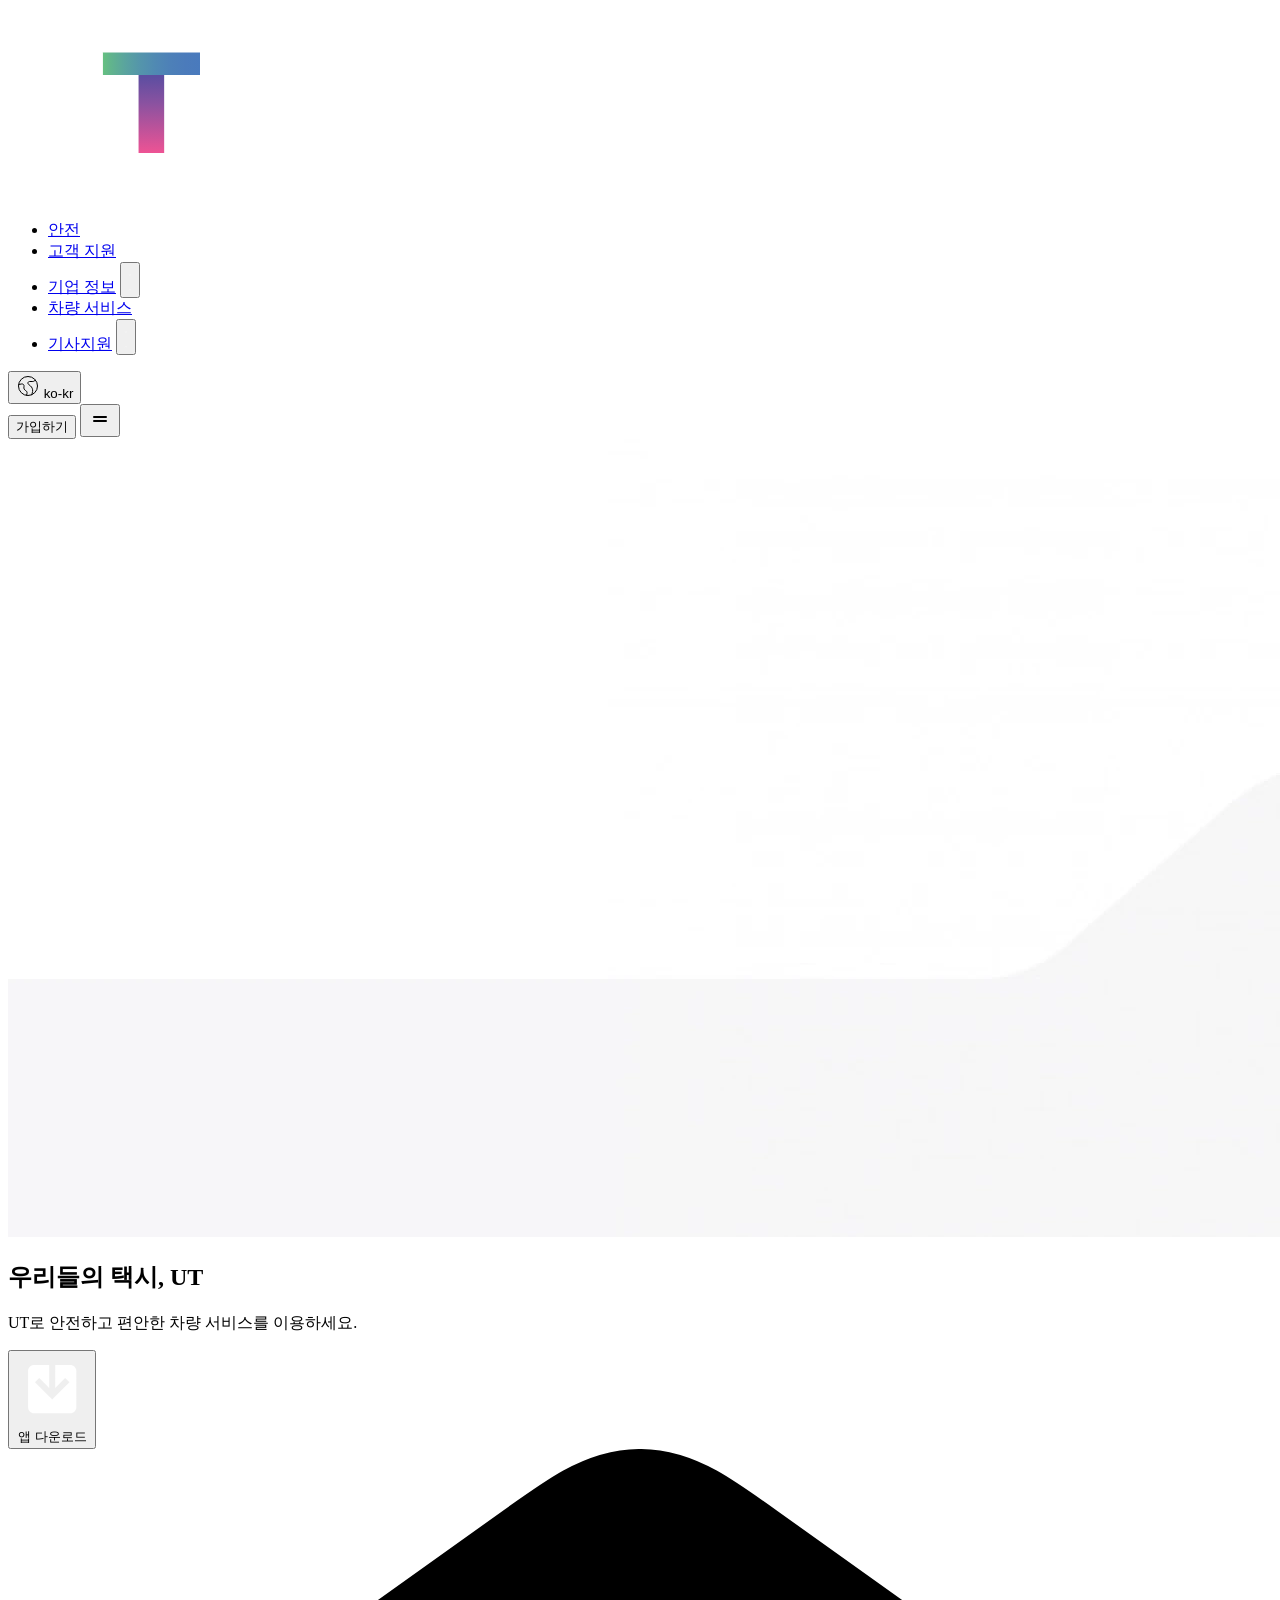
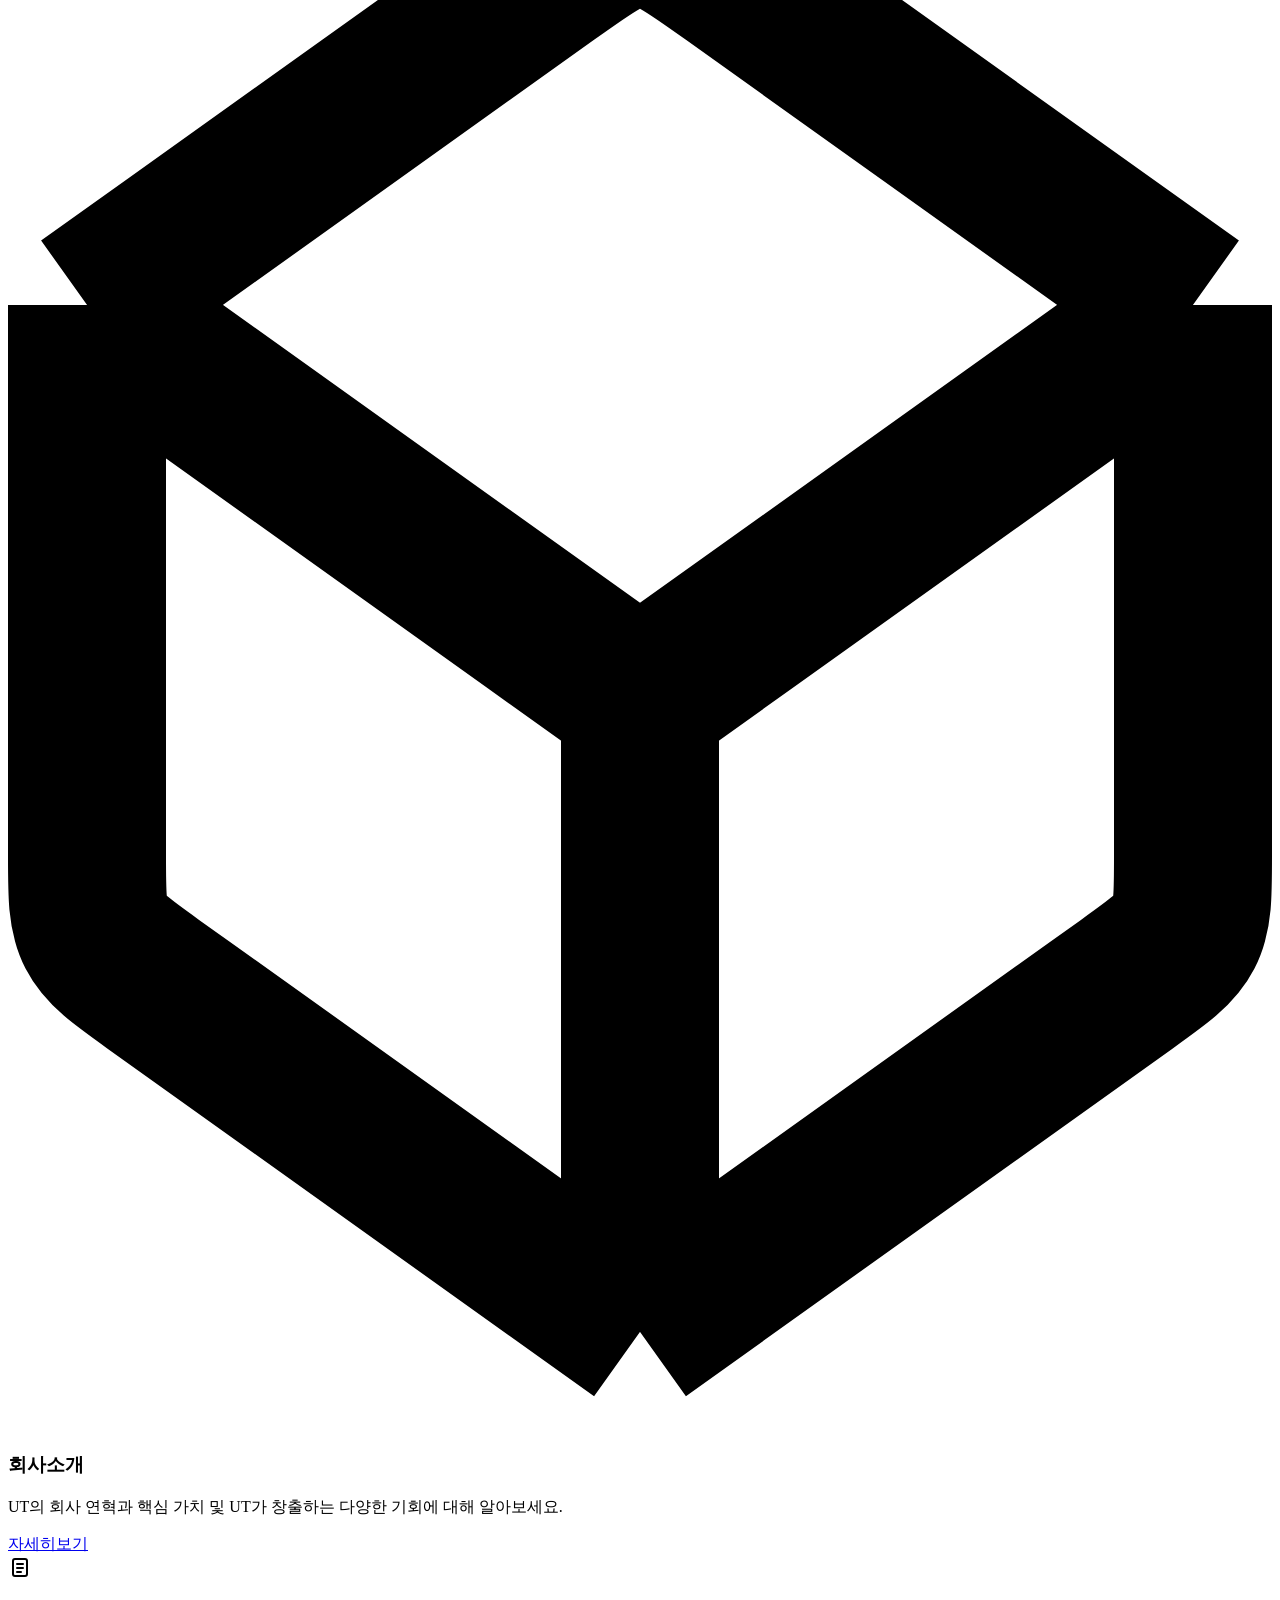
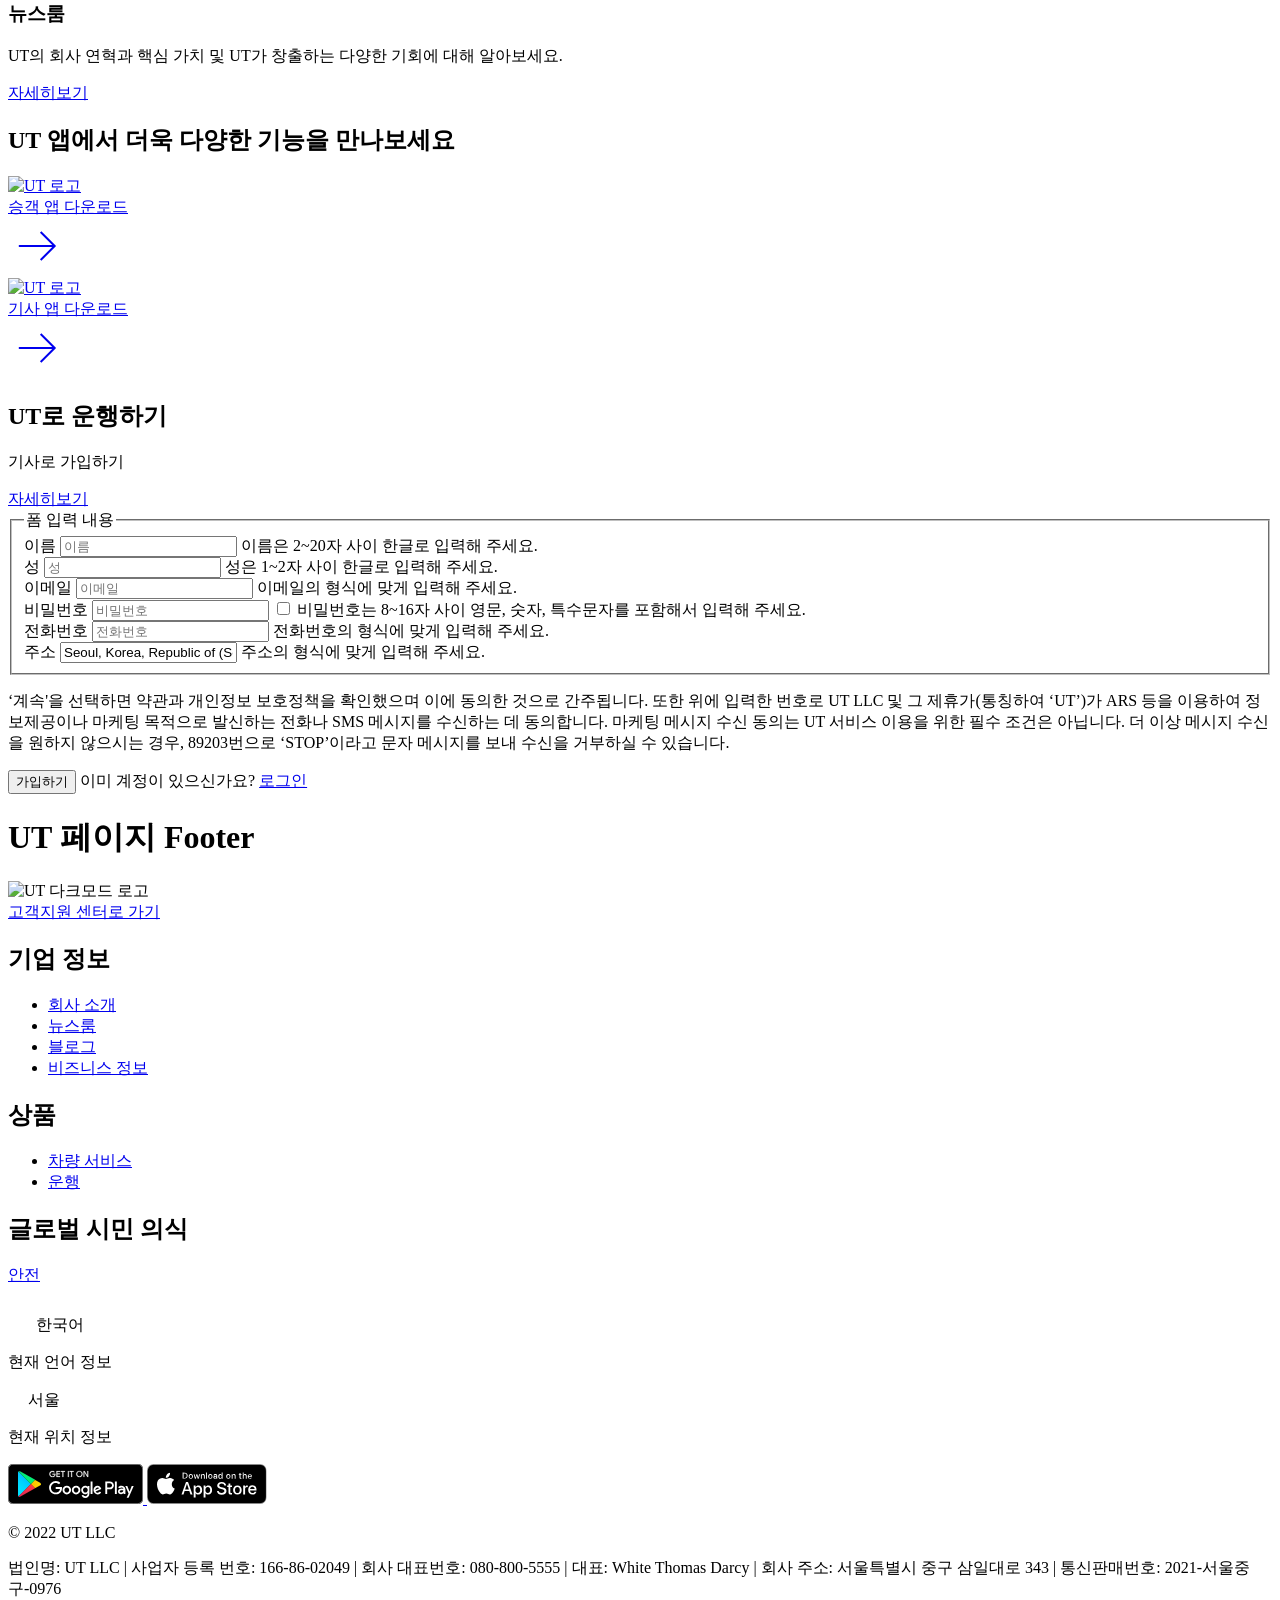
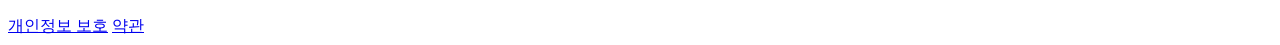
==== commit c6c89cf5: "Refactor: index.html 어색한 부분 수정 및 배너 템플릿 적용 - apply 템플릿 부분에 padding이 누락돼서 추가함 - 중복된 유틸리티 경고를 수정함 md->" ====
--- a/index.html
+++ b/index.html
@@ -16,9 +16,8 @@
     <script type="module" src="/src/main.js"></script>
   </head>
   <body>
-    <div class="mx-auto grid gap-4 grid-cols-[8px_repeat(10,minmax(18px,1fr))_8px] xl:grid-cols-[16px_repeat(10,minmax(45px,1fr))_16px] xl:grid-cols-12">
+    <div class="mx-auto grid gap-4 grid-cols-[8px_repeat(10,minmax(18px,1fr))_8px] md:grid-cols-[16px_repeat(10,minmax(45px,1fr))_16px] xl:grid-cols-12">
       <!-- 여기에 템플릿 코드 작성 / subgrid로 12컬럼 그리드 배치를 상속받고 템플릿의 배치를 해당 그리드 안에서 하면 됨-->
-
       <header class="grid grid-cols-subgrid col-span-full bg-black text-white xl:py-3">
         <nav class="col-start-2 -col-end-2 grid grid-cols-subgrid items-center py-3 xl:px-16">
           <div class="col-span-2 flex items-center gap-4">
@@ -101,8 +100,25 @@
           </div>
         </nav>
       </header>
-
-      <section class="grid grid-cols-subgrid col-start-2 -col-end-2 md:grid-cols-2 justify-center px-6 py-10 min-w-[320px] gap-x-9 gap-y-9 md:p-16">
+      <section class="banner grid col-start-1 -col-end-1 text-black leading-1.5 relative overflow-hidden gap-3" role="banner">
+        <img src="/src/assets/banner.webp" alt="우리들의 택시 UT 배너" fetchpriority="high" class="banner-image w-screen h-full object-cover z-0 absolute" />
+        <div class="banner-wrap flex flex-col px-6 py-10 gap-7 z-1 relative mx-0 my-0 justify-start items-start xl:justify-center xl:gap-12 xl:p-16 xl:px-[10vw]">
+          <h1 class="title-ut text-3xl sm:text-4xl lg:text-5xl font-bold leading-[140%] col-span-2">우리들의 택시, UT</h1>
+          <p class="text-base">UT로 안전하고 편안한 차량 서비스를 이용하세요.</p>
+          <button type="button" class="buttons icon-button-component show-icon" onclick="window.open('/')">
+            <svg class="icon-download w-6 h-6" aria-hidden="true" viewBox="0 0 24 24" fill="none" xmlns="http://www.w3.org/2000/svg">
+              <path
+                fill-rule="evenodd"
+                clip-rule="evenodd"
+                d="M6.29289 9.70711L11.2929 14.7071L12 15.4142L12.7071 14.7071L17.7071 9.70711L16.2929 8.29289L13 11.5858V4H18C19.1046 4 20 4.89543 20 6V18C20 19.1046 19.1046 20 18 20H6C4.89543 20 4 19.1046 4 18V6C4 4.89543 4.89543 4 6 4H11L11 11.5858L7.70711 8.29289L6.29289 9.70711Z"
+                fill="white"
+              />
+            </svg>
+            <span>앱 다운로드</span>
+          </button>
+        </div>
+      </section>
+      <section class="grid grid-cols-subgrid col-start-2 -col-end-2 md:grid-cols-2 justify-center px-4 py-10 min-w-[320px] gap-x-9 gap-y-9 md:p-16">
         <article class="col-span-full md:col-span-1 flex flex-col gap-3">
           <div aria-hidden="true">
             <svg class="w-6 h-6" viewBox="0 0 16 20" fill="none" xmlns="http://www.w3.org/2000/svg">
@@ -120,7 +136,6 @@
             <a class="more-btn" href="/" aria-label="UT 회사소개 자세히보기 ">자세히보기</a>
           </div>
         </article>
-
         <article class="col-span-full md:col-span-1 flex flex-col gap-3">
           <div aria-hidden="true">
             <svg width="24" height="24" viewBox="0 0 24 24" fill="none" xmlns="http://www.w3.org/2000/svg">
@@ -137,10 +152,9 @@
           </div>
         </article>
       </section>
-
       <section class="grid xl:gap-x-9 gap-y-9 grid-cols-subgrid grid-rows-[auto_repeat(2,max-content)] xl:grid-rows-[auto_max-content] col-span-full bg-neutral-100 px-6 xl:px-8 py-10 xl:py-14 xl:p-16">
-        <h1 class="col-start-2 col-span-10 text-black font-bold text-2xl xl:text-3xl xl:text-4xl leading-7">UT 앱에서 더욱 다양한 기능을 만나보세요</h1>
-        <a href="#" class="col-start-2 xl:col-start-2 col-span-10 xl:col-span-5 min-w-max flex flex-row flex-nowrap items-center gap-9 bg-white p-4 xl:p-8 xl:p-11">
+        <h1 class="col-start-2 col-span-10 text-black font-bold text-2xl md:text-3xl xl:text-4xl leading-7">UT 앱에서 더욱 다양한 기능을 만나보세요</h1>
+        <a href="#" class="col-start-2 xl:col-start-2 col-span-10 xl:col-span-5 min-w-max flex flex-row flex-nowrap items-center gap-9 bg-white p-4 md:p-8 xl:p-11">
           <div class="size-[104px] shrink-0">
             <img src="/logo.svg" alt="UT 로고" />
           </div>
@@ -154,7 +168,7 @@
             </svg>
           </div>
         </a>
-        <a href="#" class="col-start-2 xl:col-start-7 col-span-10 xl:col-span-5 min-w-max flex flex-row flex-nowrap items-center gap-9 bg-white p-4 xl:p-8 xl:p-11">
+        <a href="#" class="col-start-2 xl:col-start-7 col-span-10 xl:col-span-5 min-w-max flex flex-row flex-nowrap items-center gap-9 bg-white p-4 md:p-8 xl:p-11">
           <div class="size-[104px] shrink-0">
             <img src="/logo.svg" alt="UT 로고" />
           </div>
@@ -169,8 +183,8 @@
           </div>
         </a>
       </section>
-      <section class="grid gap-y-9 grid-cols-subgrid col-start-1 -col-end-1">
-        <h1 class="col-start-2 col-span-10 xl:col-start-2 xl:row-span-4 xl:col-span-5 xl:justify-self-center xl:self-center text-black text-4xl xl:text-5xl font-bold leading-[1.4]">UT로 운행하기</h1>
+      <section class="grid gap-y-9 grid-cols-subgrid col-start-1 -col-end-1 p-4 md:p-8 xl:p-11">
+        <h1 class="col-start-2 col-span-10 xl:col-start-2 xl:row-span-4 xl:col-span-5 xl:justify-self-start xl:self-center text-black text-4xl xl:text-5xl font-bold leading-[1.4]">UT로 운행하기</h1>
         <p class="col-start-2 xl:col-start-7 col-span-3 self-center text-xl text-black font-semibold leading-8">기사로 가입하기</p>
         <a href="/" class="col-start-10 col-span-2 justify-self-end self-center text-[16px] font-semibold border-b-[1px] border-neutral-400 hover:border-neutral-800 p-1">자세히보기</a>
         <form action="#" class="grid grid-cols-subgrid grid-rows-[repeat(4,max-content)] col-start-2 xl:col-start-7 col-span-10 xl:col-span-5">
@@ -228,7 +242,7 @@
         <div class="flex gap-9 items-center justify-start row-start-5 xl:row-start-4 col-start-2 xl:col-start-7 col-span-10 xl:col-span-5">
           <button type="submit" class="text-neutral-200 bg-neutral-950 hover:bg-neutral-600 font-semibold text-[16px] leading-6 px-6 py-4" aria-label="UT 서비스 기사로 가입하기 버튼">가입하기</button>
           <span class="text-xs text-black leading-5">이미 계정이 있으신가요?</span>
-          <a href="/" class="text-[16px] font-semibold border-b-[1px] border-neutral-400 hover:border-neutral-800 p-1" aria-label="로그인 페이지로 이동하기">로그인</a>
+          <a href="/" class="min-w-max text-[16px] font-semibold border-b-[1px] border-neutral-400 hover:border-neutral-800 p-1" aria-label="로그인 페이지로 이동하기">로그인</a>
         </div>
       </section>
       <footer class="grid gap-y-16 grid-cols-subgrid col-span-full bg-neutral-950 text-white px-6 py-10 md:px-8 md:py-14 xl:p-16">
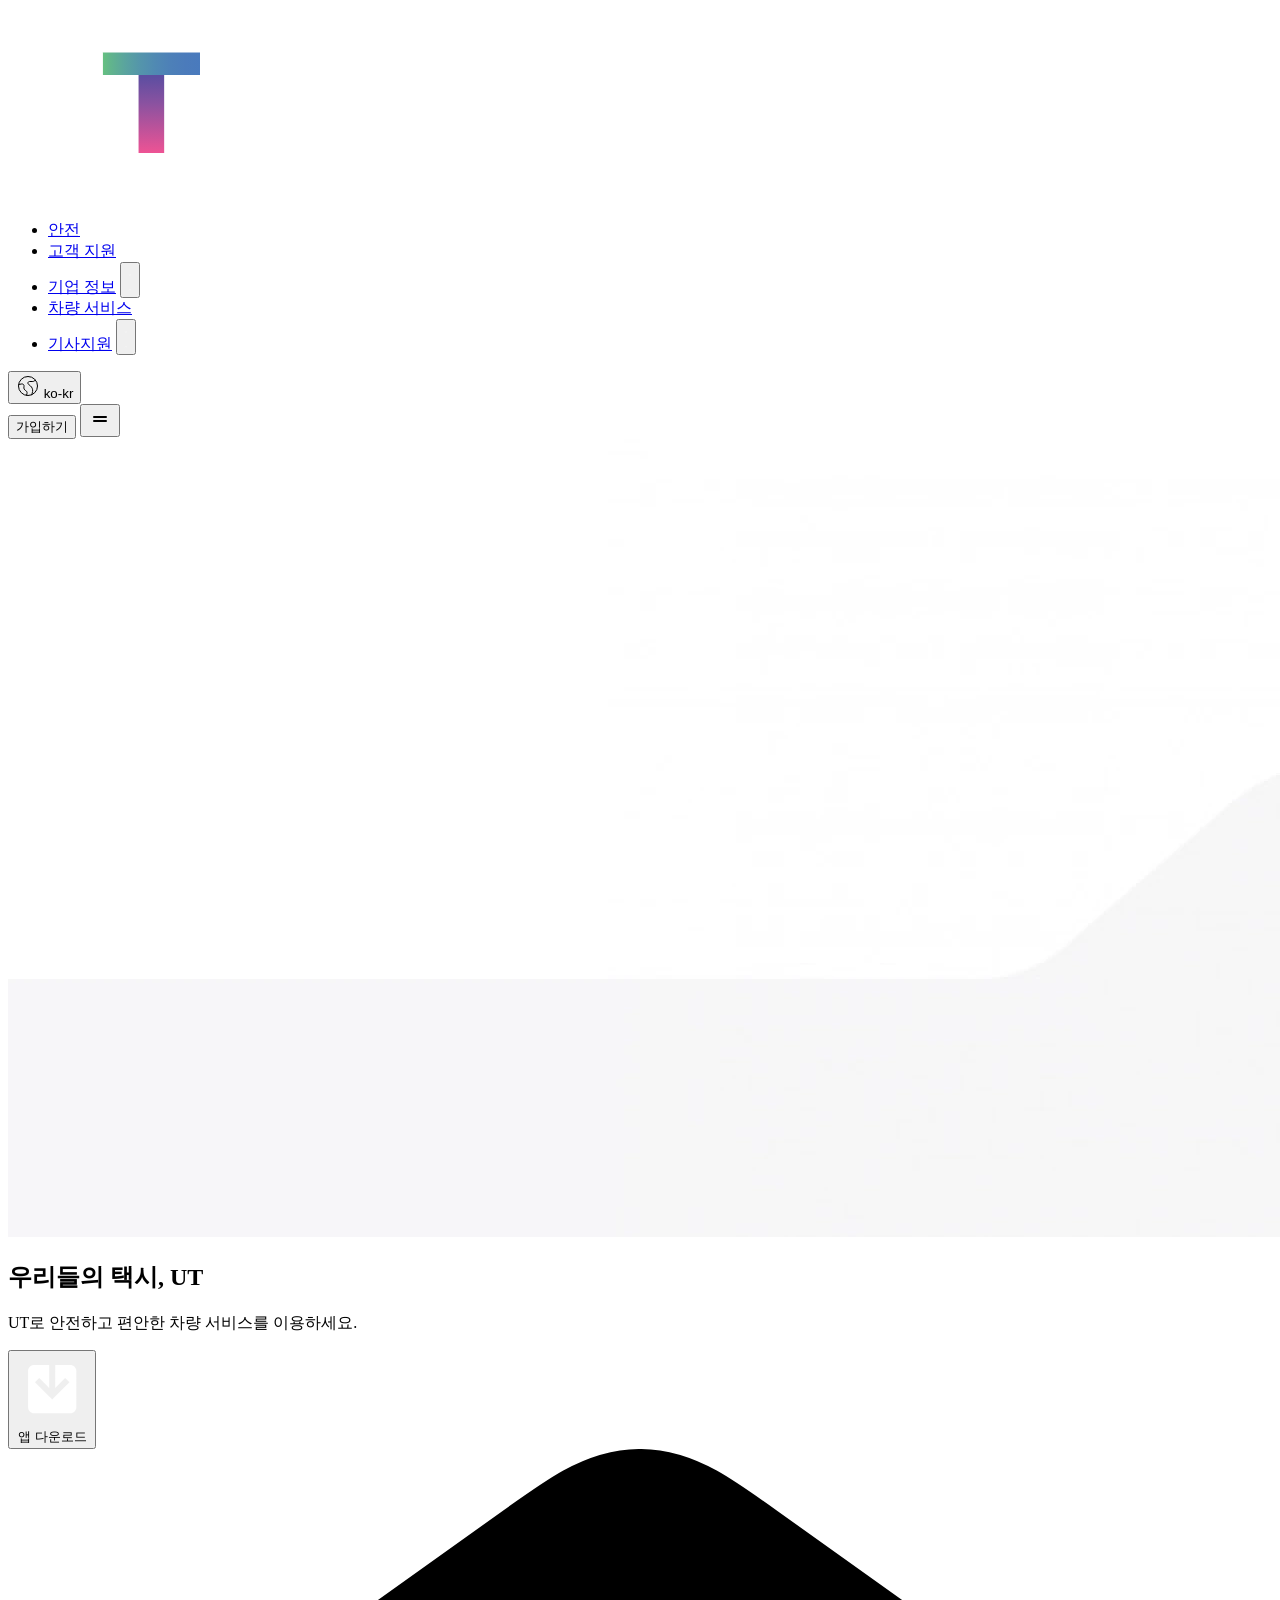
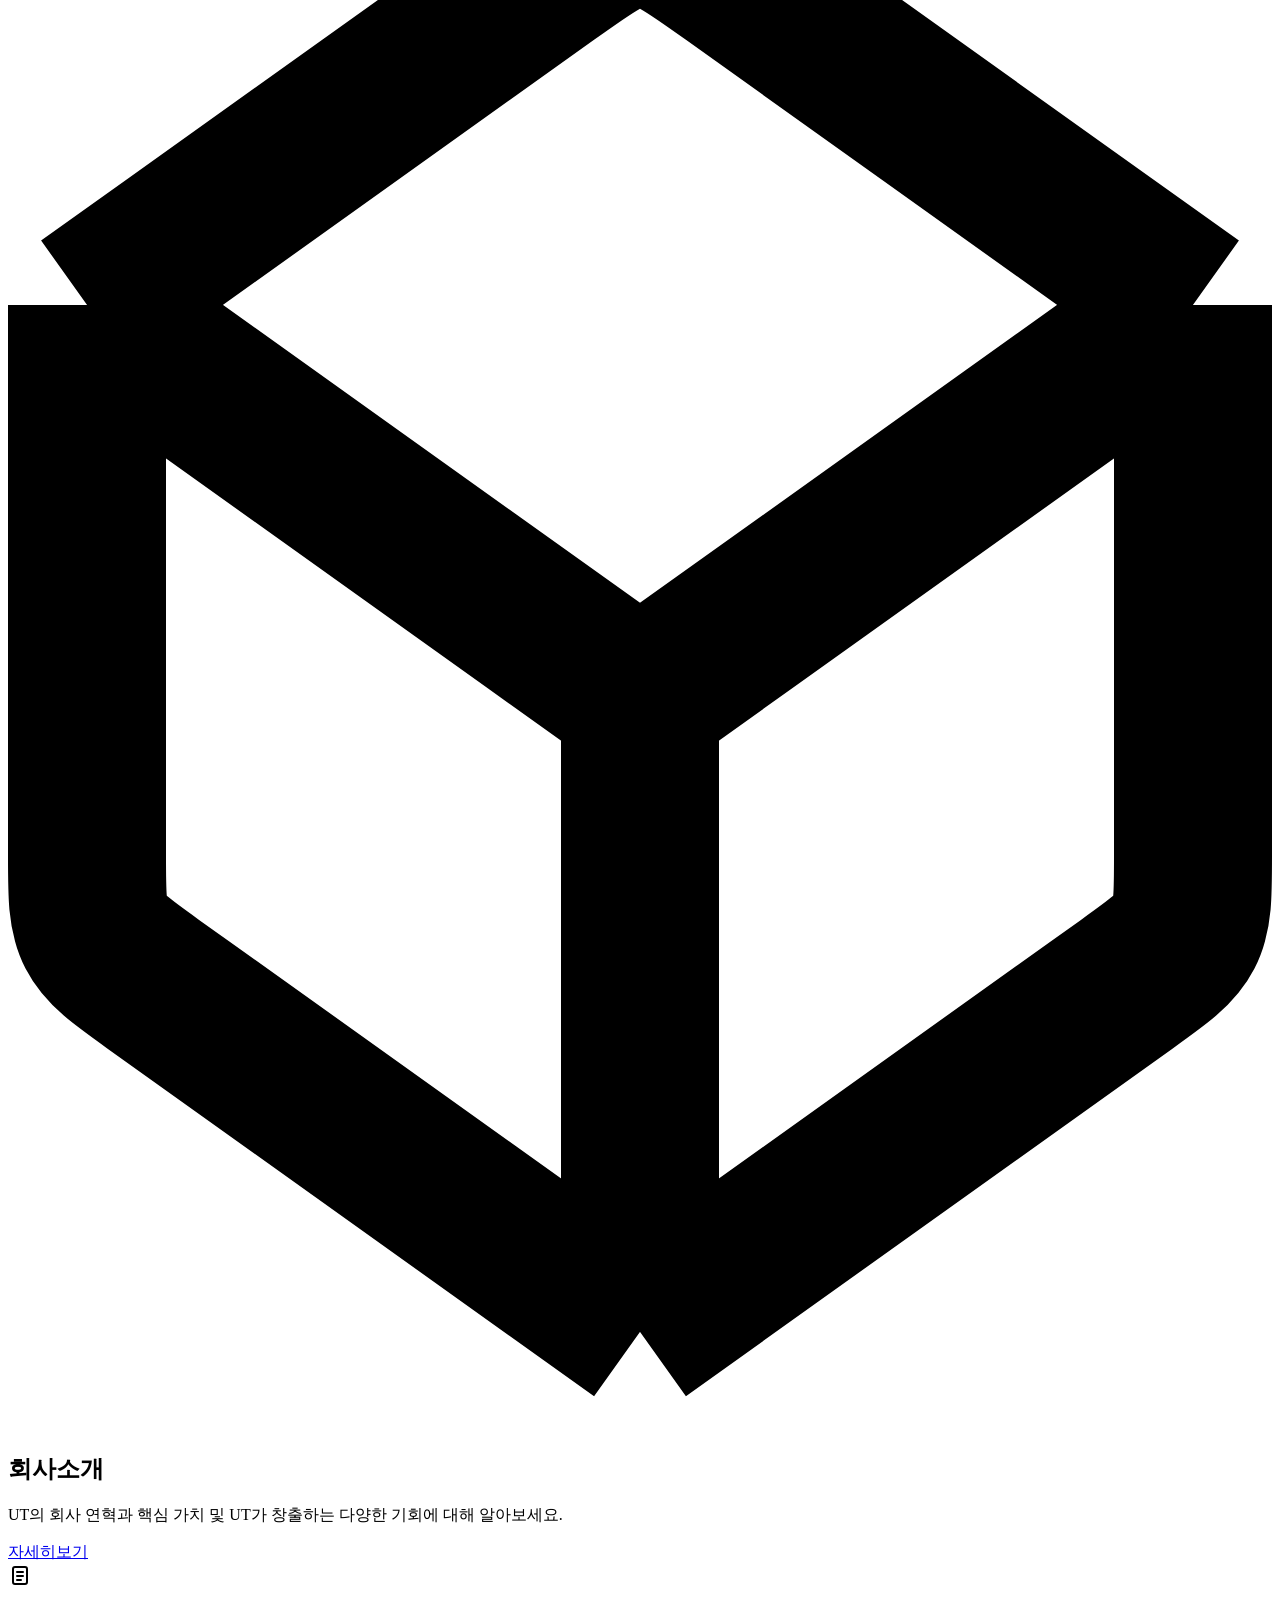
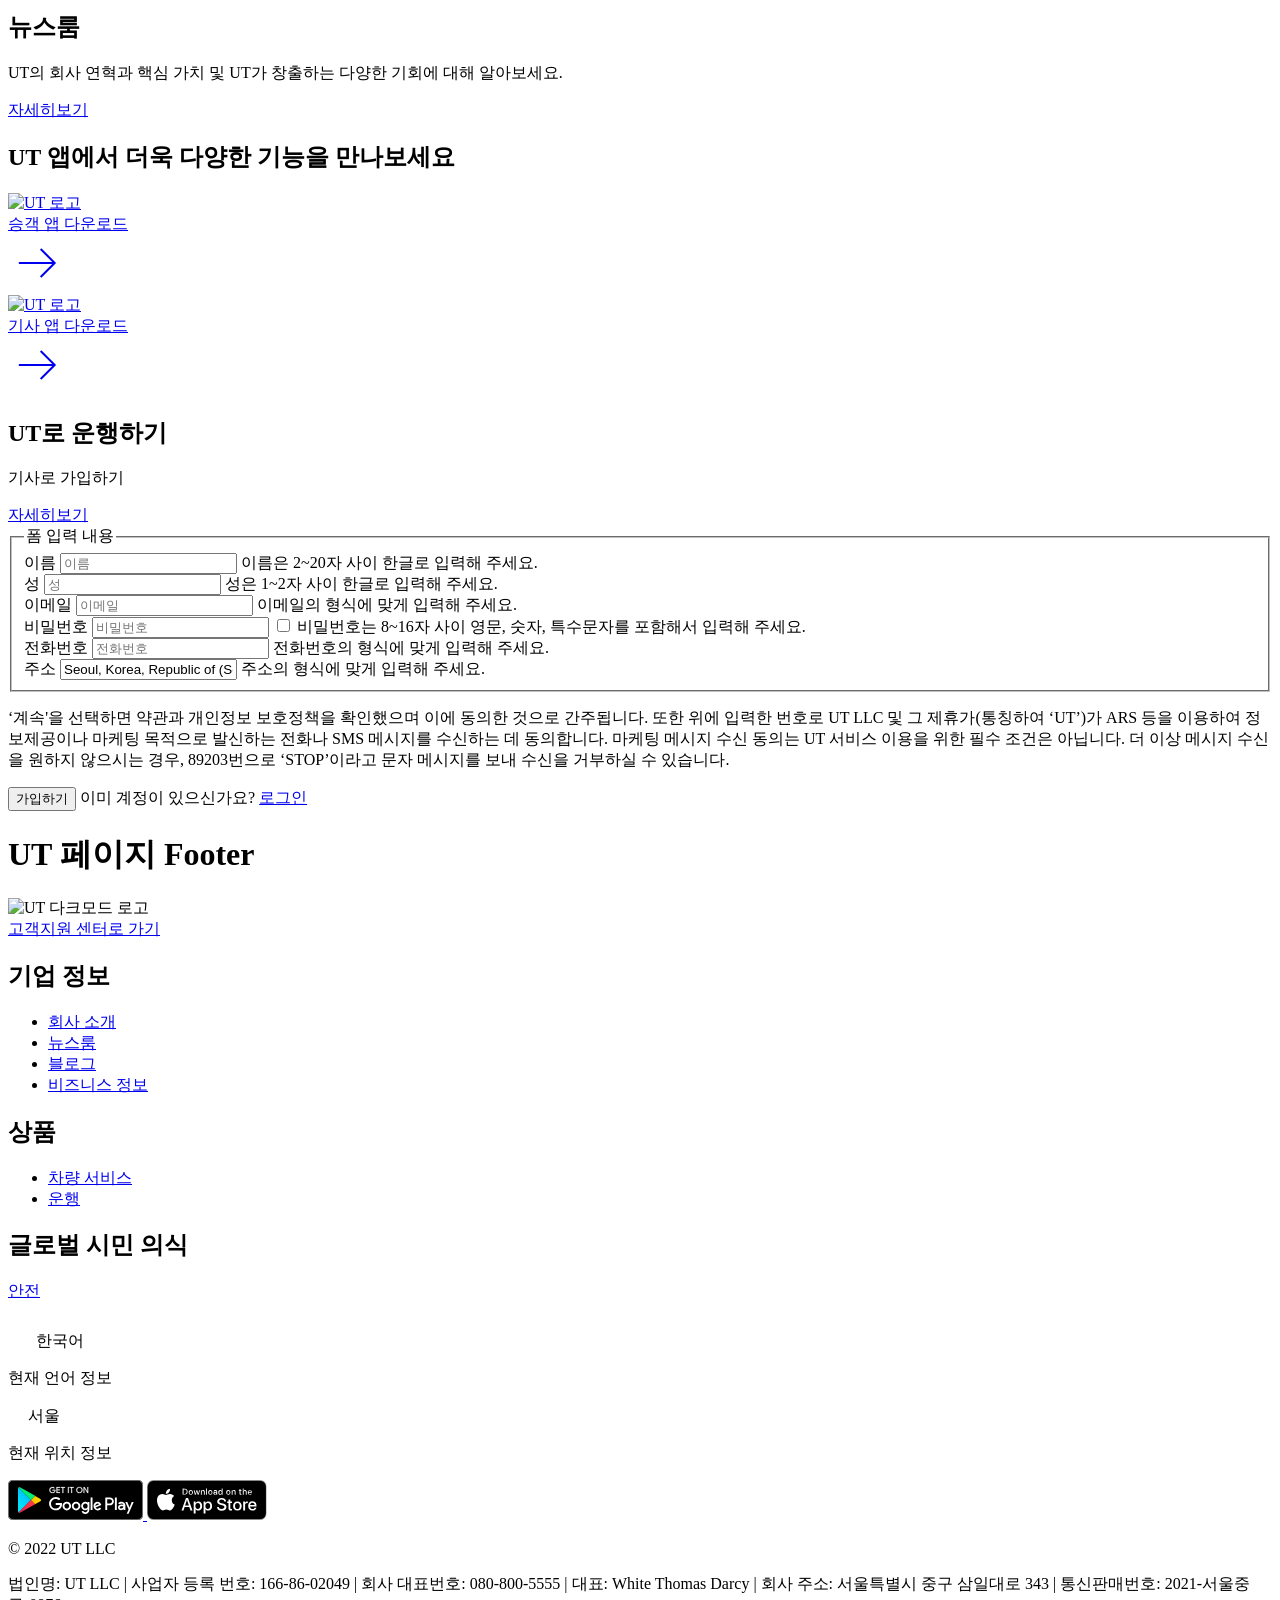
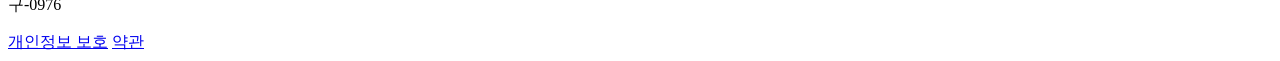
==== commit b9938ac2: "Modify : 웹 접근성 향상을 위해 헤딩 레벨 구조 수정" ====
--- a/index.html
+++ b/index.html
@@ -130,7 +130,7 @@
               />
             </svg>
           </div>
-          <h3 class="font-semibold">회사소개</h3>
+          <h2 class="font-semibold">회사소개</h2>
           <p>UT의 회사 연혁과 핵심 가치 및 UT가 창출하는 다양한 기회에 대해 알아보세요.</p>
           <div>
             <a class="more-btn" href="/" aria-label="UT 회사소개 자세히보기 ">자세히보기</a>
@@ -145,7 +145,7 @@
               <path d="M9 17H13" stroke="currentColor" stroke-width="2" stroke-linecap="round" />
             </svg>
           </div>
-          <h3 class="font-semibold">뉴스룸</h3>
+          <h2 class="font-semibold">뉴스룸</h2>
           <p>UT의 회사 연혁과 핵심 가치 및 UT가 창출하는 다양한 기회에 대해 알아보세요.</p>
           <div>
             <a class="more-btn" href="/" aria-label="UT 뉴스룸 자세히보기 ">자세히보기</a>
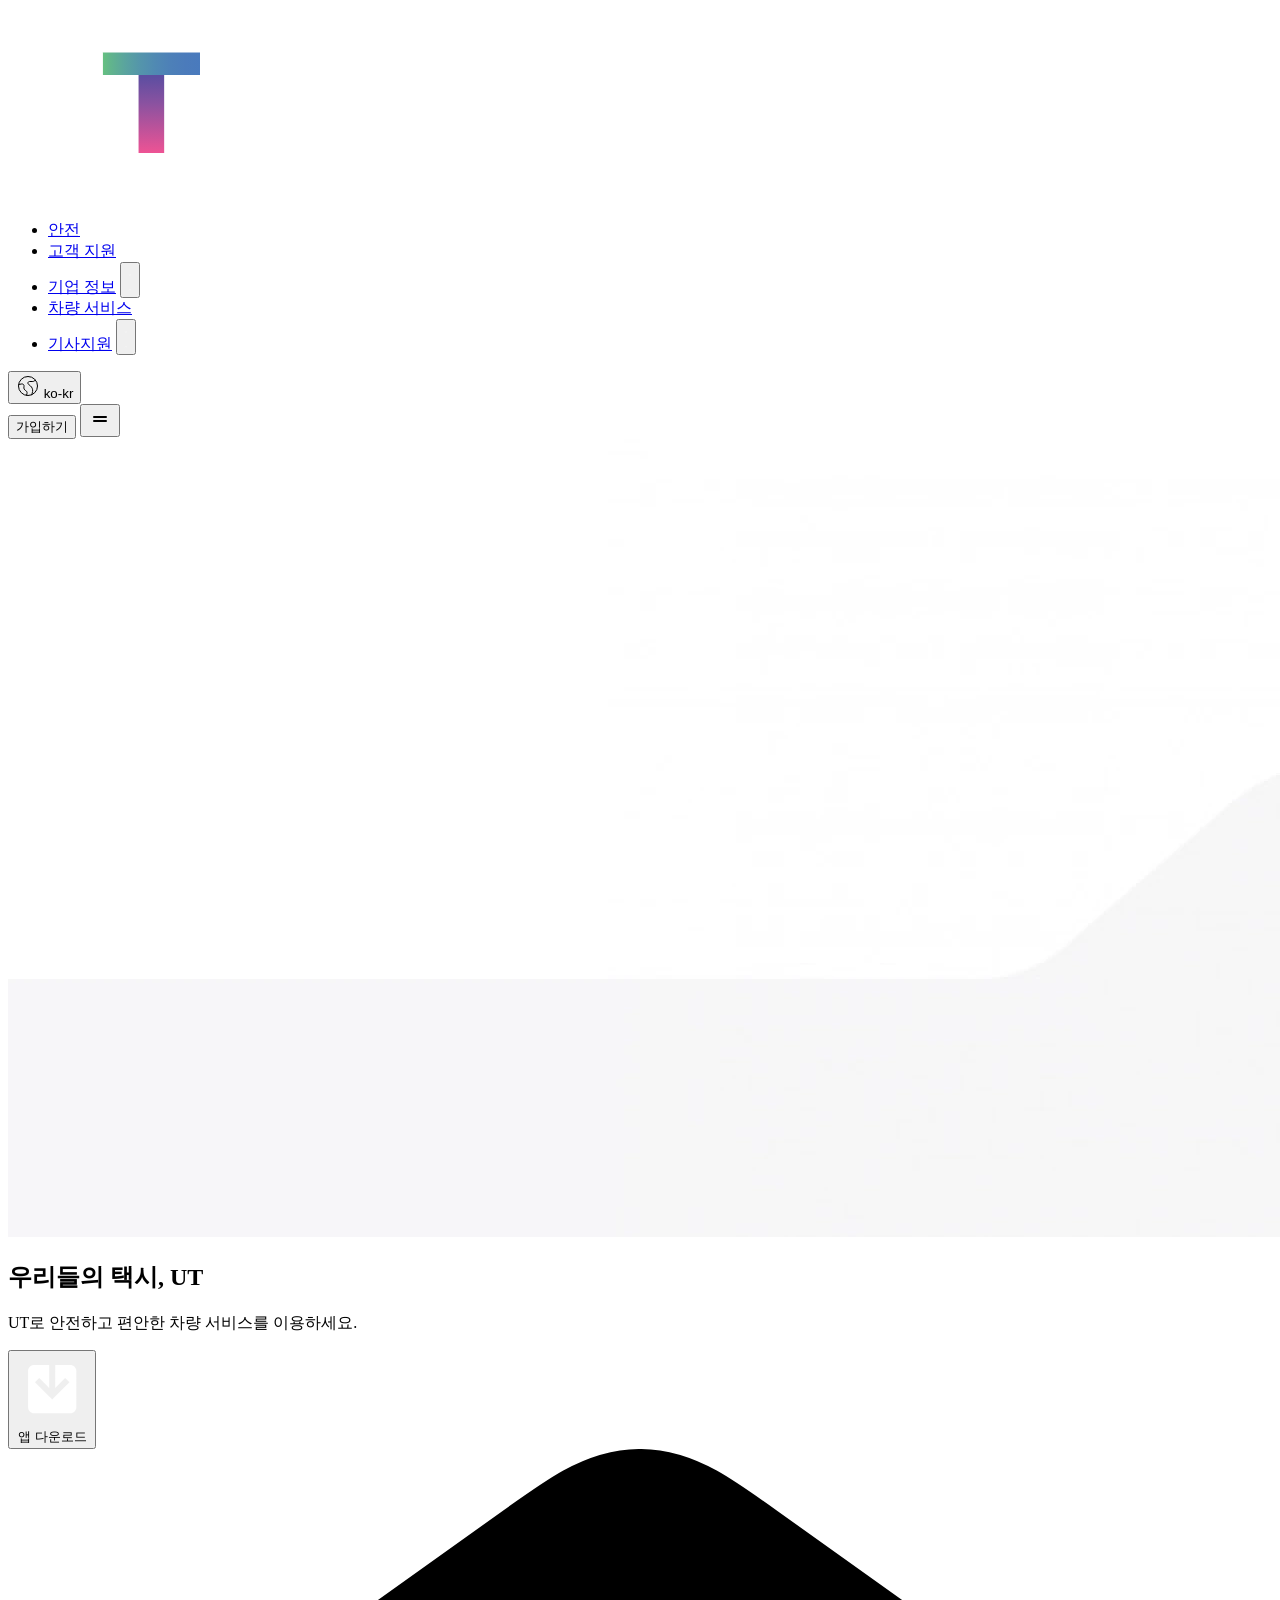
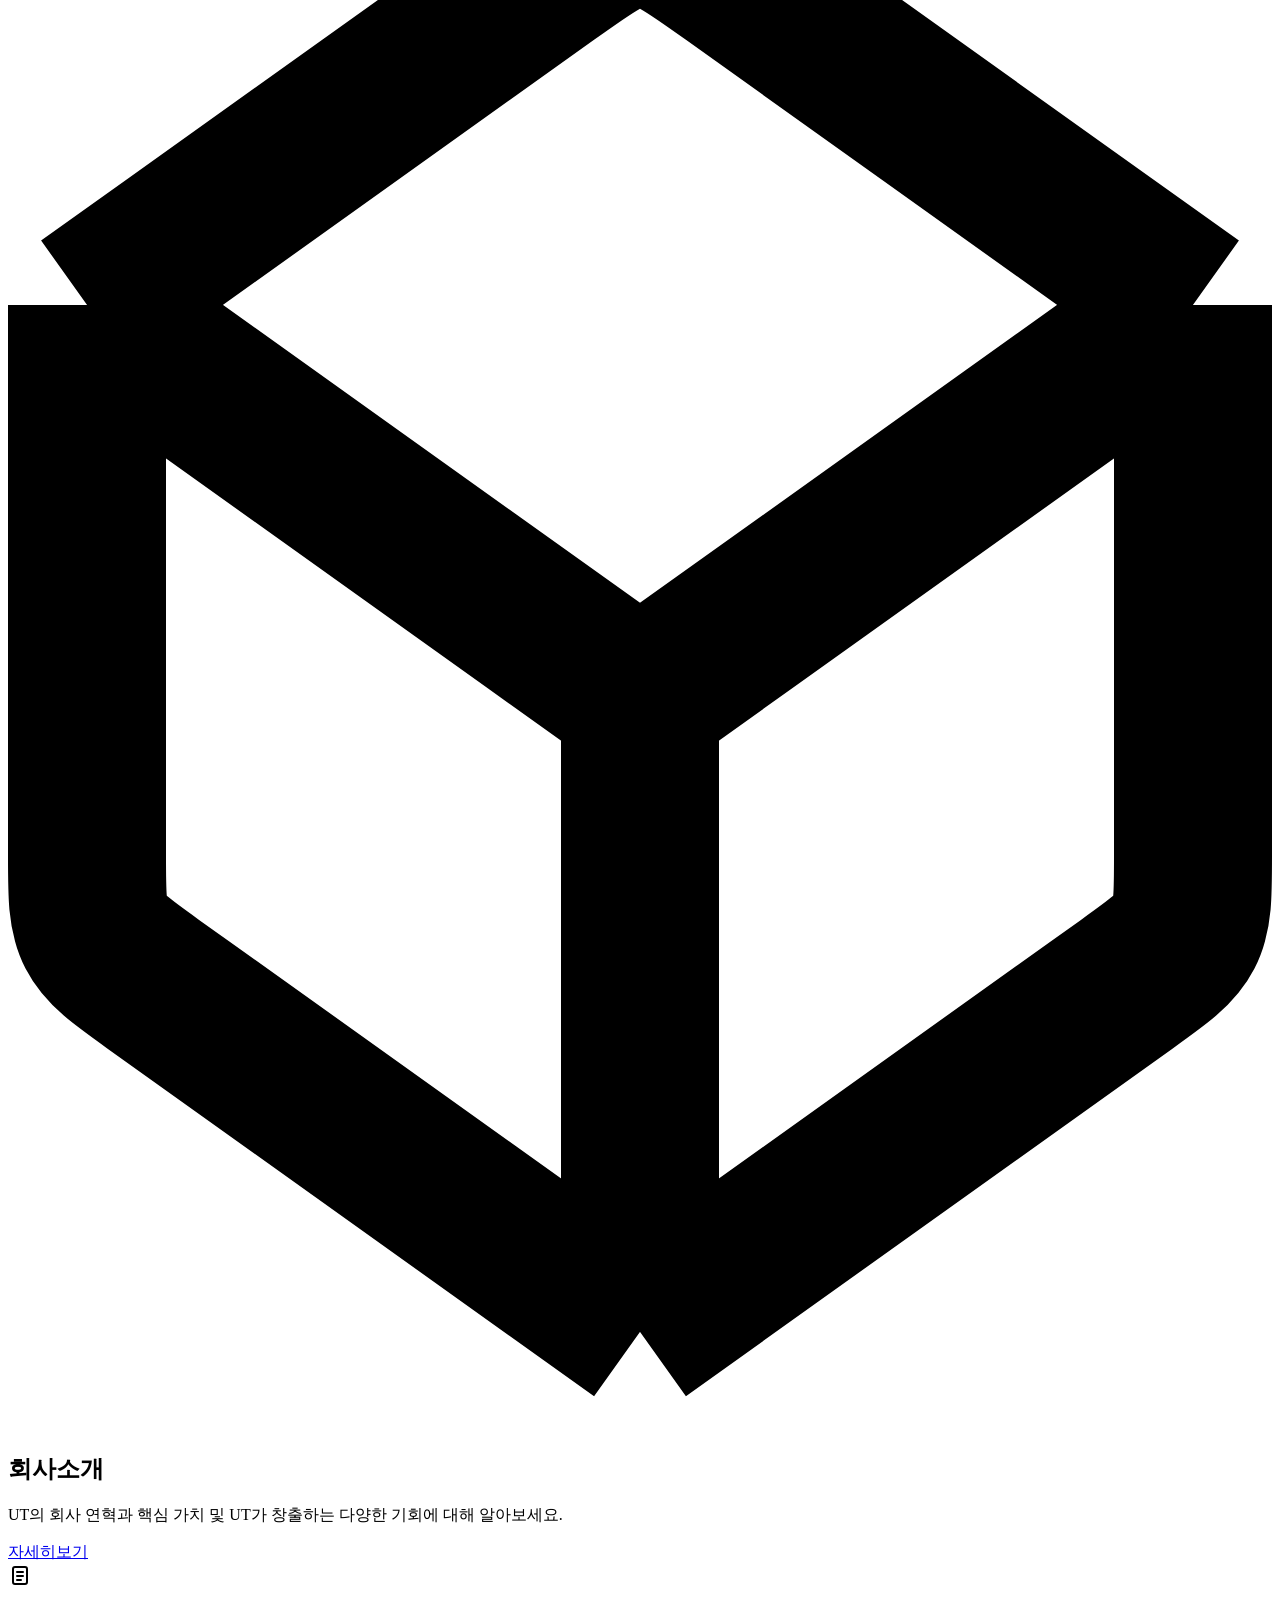
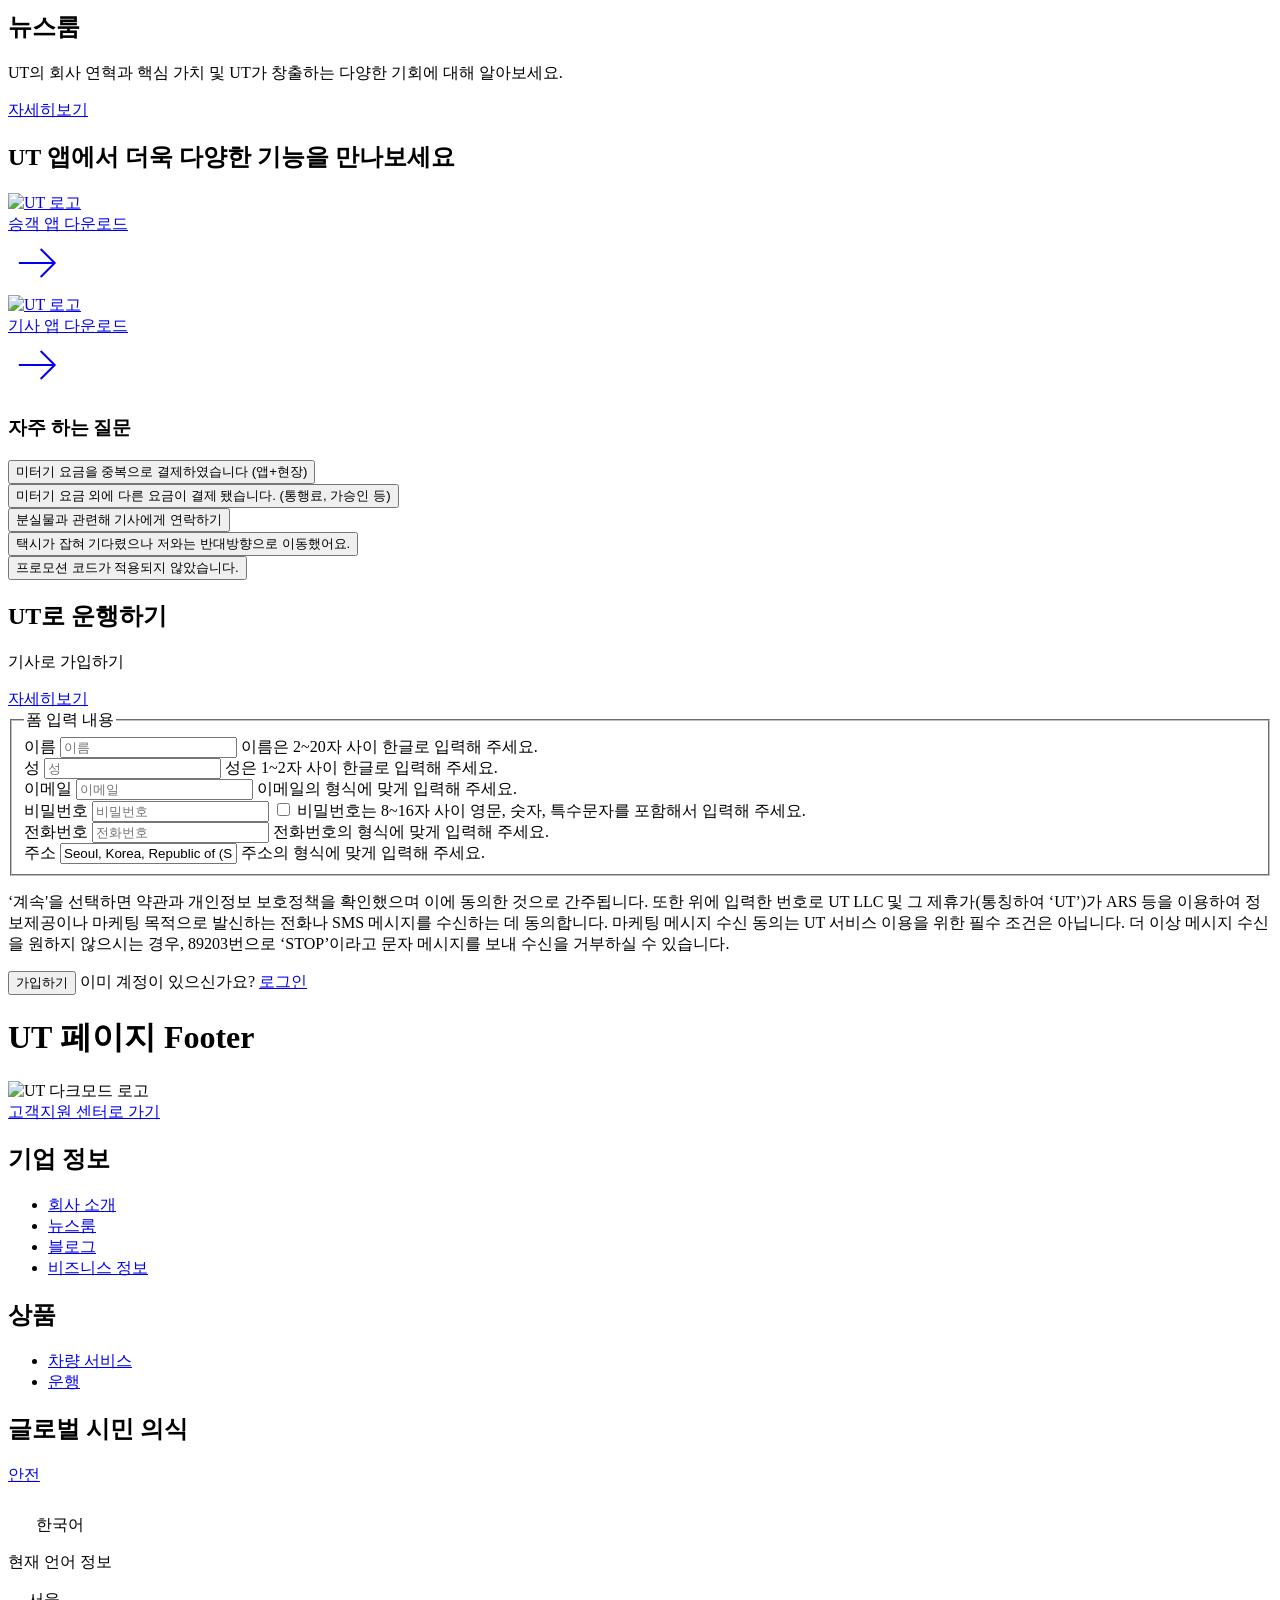
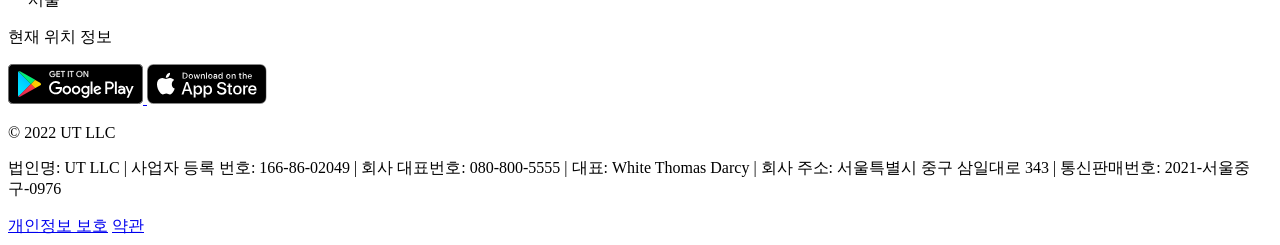
==== commit 76188002: "Modify: 전체적으로 어색한 부분 수정 및 Accordion 템플릿 적용 - style.css의 icon-button-component가 중복되어 있는 부분 제거 - style" ====
--- a/index.html
+++ b/index.html
@@ -16,7 +16,7 @@
     <script type="module" src="/src/main.js"></script>
   </head>
   <body>
-    <div class="mx-auto grid gap-4 grid-cols-[8px_repeat(10,minmax(18px,1fr))_8px] md:grid-cols-[16px_repeat(10,minmax(45px,1fr))_16px] xl:grid-cols-12">
+    <div class="mx-auto grid gap-x-4 grid-cols-[8px_repeat(10,minmax(18px,1fr))_8px] md:grid-cols-[16px_repeat(10,minmax(45px,1fr))_16px] xl:grid-cols-12">
       <!-- 여기에 템플릿 코드 작성 / subgrid로 12컬럼 그리드 배치를 상속받고 템플릿의 배치를 해당 그리드 안에서 하면 됨-->
       <header class="grid grid-cols-subgrid col-span-full bg-black text-white xl:py-3">
         <nav class="col-start-2 -col-end-2 grid grid-cols-subgrid items-center py-3 xl:px-16">
@@ -183,10 +183,88 @@
           </div>
         </a>
       </section>
+      <section id="accordion-components-wrap" class="grid col-start-1 -col-end-1 py-10 px-6 md:py-14 md:px-8 xl:p-16 xl:px-[10vw]" role="region" aria-labelledby="faq-title">
+        <h3 id="faq-title" class="accordion-title md:text-3xl xl:text-4xl text-xl font-bold mb-9">자주 하는 질문</h3>
+        <div class="accordion-components" role="group">
+          <button type="button" class="accordion-head" aria-expanded="false" aria-controls="faq1">미터기 요금을 중복으로 결제하였습니다 (앱+현장)</button>
+          <div id="faq1" class="accordion-body" hidden>
+            <div class="accordion-body-inner">
+              <p>비슷한 금액의 요금이 중복 청구 된 경우 아래와 같이 생각하실 수 있습니다.</p>
+              <ol>
+                <li>가족 또는 지인이 동일한 카드를 등록하여 사용하지 않았는지 확인해보세요.</li>
+                <li>우연히 같은 요금의 다른 차량 서비스를 이용하지 않았는지 확인해보는 것이 좋습니다.</li>
+                <li>어떠한 이유로 잘못 청구된 여정 요금이 변경된 경우가 없는지 확인해 보세요. 요금이 변경되면 업데이트 된 영수증이 발급됩니다.</li>
+              </ol>
+              <p>앱 결제 차량에서 실수로 현장에서 요금을 지불하여 중복 결제가 된 경우 결제된 카드 내역 또는 영수증 캡처하여 아래 링크를 통해 알려주세요.</p>
+              <strong>[고객지원 > 여정 및 요금 > 내 요금 및 수수료 검토 > 미터기 요금을 중복으로 결제하였습니다]</strong>
+            </div>
+          </div>
+        </div>
+        <div class="accordion-components" role="group">
+          <button type="button" class="accordion-head" aria-expanded="false" aria-controls="faq2">미터기 요금 외에 다른 요금이 결제 됐습니다. (통행료, 가승인 등)</button>
+          <div id="faq2" class="accordion-body" hidden>
+            <div class="accordion-body-inner">
+              <p>비슷한 금액의 요금이 중복 청구 된 경우 아래와 같이 생각하실 수 있습니다.</p>
+              <ol>
+                <li>가족 또는 지인이 동일한 카드를 등록하여 사용하지 않았는지 확인해보세요.</li>
+                <li>우연히 같은 요금의 다른 차량 서비스를 이용하지 않았는지 확인해보는 것이 좋습니다.</li>
+                <li>어떠한 이유로 잘못 청구된 여정 요금이 변경된 경우가 없는지 확인해 보세요. 요금이 변경되면 업데이트 된 영수증이 발급됩니다.</li>
+              </ol>
+              <p>앱 결제 차량에서 실수로 현장에서 요금을 지불하여 중복 결제가 된 경우 결제된 카드 내역 또는 영수증 캡처하여 아래 링크를 통해 알려주세요.</p>
+              <strong>[고객지원 > 여정 및 요금 > 내 요금 및 수수료 검토 > 미터기 요금을 중복으로 결제하였습니다]</strong>
+            </div>
+          </div>
+        </div>
+        <div class="accordion-components" role="group">
+          <button type="button" class="accordion-head" aria-expanded="false" aria-controls="faq3">분실물과 관련해 기사에게 연락하기</button>
+          <div id="faq3" class="accordion-body" hidden>
+            <div class="accordion-body-inner">
+              <p>비슷한 금액의 요금이 중복 청구 된 경우 아래와 같이 생각하실 수 있습니다.</p>
+              <ol>
+                <li>가족 또는 지인이 동일한 카드를 등록하여 사용하지 않았는지 확인해보세요.</li>
+                <li>우연히 같은 요금의 다른 차량 서비스를 이용하지 않았는지 확인해보는 것이 좋습니다.</li>
+                <li>어떠한 이유로 잘못 청구된 여정 요금이 변경된 경우가 없는지 확인해 보세요. 요금이 변경되면 업데이트 된 영수증이 발급됩니다.</li>
+              </ol>
+              <p>앱 결제 차량에서 실수로 현장에서 요금을 지불하여 중복 결제가 된 경우 결제된 카드 내역 또는 영수증 캡처하여 아래 링크를 통해 알려주세요.</p>
+              <strong>[고객지원 > 여정 및 요금 > 내 요금 및 수수료 검토 > 미터기 요금을 중복으로 결제하였습니다]</strong>
+            </div>
+          </div>
+        </div>
+        <div class="accordion-components" role="group">
+          <button type="button" class="accordion-head" aria-expanded="false" aria-controls="faq4">택시가 잡혀 기다렸으나 저와는 반대방향으로 이동했어요.</button>
+          <div id="faq4" class="accordion-body" hidden>
+            <div class="accordion-body-inner">
+              <p>비슷한 금액의 요금이 중복 청구 된 경우 아래와 같이 생각하실 수 있습니다.</p>
+              <ol>
+                <li>가족 또는 지인이 동일한 카드를 등록하여 사용하지 않았는지 확인해보세요.</li>
+                <li>우연히 같은 요금의 다른 차량 서비스를 이용하지 않았는지 확인해보는 것이 좋습니다.</li>
+                <li>어떠한 이유로 잘못 청구된 여정 요금이 변경된 경우가 없는지 확인해 보세요. 요금이 변경되면 업데이트 된 영수증이 발급됩니다.</li>
+              </ol>
+              <p>앱 결제 차량에서 실수로 현장에서 요금을 지불하여 중복 결제가 된 경우 결제된 카드 내역 또는 영수증 캡처하여 아래 링크를 통해 알려주세요.</p>
+              <strong>[고객지원 > 여정 및 요금 > 내 요금 및 수수료 검토 > 미터기 요금을 중복으로 결제하였습니다]</strong>
+            </div>
+          </div>
+        </div>
+        <div class="accordion-components" role="group">
+          <button type="button" class="accordion-head" aria-expanded="false" aria-controls="faq5">프로모션 코드가 적용되지 않았습니다.</button>
+          <div id="faq5" class="accordion-body" hidden>
+            <div class="accordion-body-inner">
+              <p>비슷한 금액의 요금이 중복 청구 된 경우 아래와 같이 생각하실 수 있습니다.</p>
+              <ol>
+                <li>가족 또는 지인이 동일한 카드를 등록하여 사용하지 않았는지 확인해보세요.</li>
+                <li>우연히 같은 요금의 다른 차량 서비스를 이용하지 않았는지 확인해보는 것이 좋습니다.</li>
+                <li>어떠한 이유로 잘못 청구된 여정 요금이 변경된 경우가 없는지 확인해 보세요. 요금이 변경되면 업데이트 된 영수증이 발급됩니다.</li>
+              </ol>
+              <p>앱 결제 차량에서 실수로 현장에서 요금을 지불하여 중복 결제가 된 경우 결제된 카드 내역 또는 영수증 캡처하여 아래 링크를 통해 알려주세요.</p>
+              <strong>[고객지원 > 여정 및 요금 > 내 요금 및 수수료 검토 > 미터기 요금을 중복으로 결제하였습니다]</strong>
+            </div>
+          </div>
+        </div>
+      </section>
       <section class="grid gap-y-9 grid-cols-subgrid col-start-1 -col-end-1 p-4 md:p-8 xl:p-11">
         <h1 class="col-start-2 col-span-10 xl:col-start-2 xl:row-span-4 xl:col-span-5 xl:justify-self-start xl:self-center text-black text-4xl xl:text-5xl font-bold leading-[1.4]">UT로 운행하기</h1>
         <p class="col-start-2 xl:col-start-7 col-span-3 self-center text-xl text-black font-semibold leading-8">기사로 가입하기</p>
-        <a href="/" class="col-start-10 col-span-2 justify-self-end self-center text-[16px] font-semibold border-b-[1px] border-neutral-400 hover:border-neutral-800 p-1">자세히보기</a>
+        <a href="/" class="col-start-10 col-span-2 justify-self-end self-center text-[16px] font-semibold border-b-[1px] border-neutral-400 hover:border-neutral-800 p-1 focus:outline-2 focus:outline-blue-600">자세히보기</a>
         <form action="#" class="grid grid-cols-subgrid grid-rows-[repeat(4,max-content)] col-start-2 xl:col-start-7 col-span-10 xl:col-span-5">
           <fieldset class="contents">
             <legend class="sr-only">폼 입력 내용</legend>
@@ -240,9 +318,9 @@
           위한 필수 조건은 아닙니다. 더 이상 메시지 수신을 원하지 않으시는 경우, 89203번으로 ‘STOP’이라고 문자 메시지를 보내 수신을 거부하실 수 있습니다.
         </p>
         <div class="flex gap-9 items-center justify-start row-start-5 xl:row-start-4 col-start-2 xl:col-start-7 col-span-10 xl:col-span-5">
-          <button type="submit" class="text-neutral-200 bg-neutral-950 hover:bg-neutral-600 font-semibold text-[16px] leading-6 px-6 py-4" aria-label="UT 서비스 기사로 가입하기 버튼">가입하기</button>
+          <button type="submit" class="text-neutral-200 bg-neutral-950 hover:bg-neutral-600 font-semibold text-[16px] leading-6 px-6 py-4 disabled:bg-neutral-600 disabled:pointer-events-none focus:outline-2 focus:outline-blue-600" aria-label="UT 서비스 기사로 가입하기 버튼">가입하기</button>
           <span class="text-xs text-black leading-5">이미 계정이 있으신가요?</span>
-          <a href="/" class="min-w-max text-[16px] font-semibold border-b-[1px] border-neutral-400 hover:border-neutral-800 p-1" aria-label="로그인 페이지로 이동하기">로그인</a>
+          <a href="/" class="min-w-max text-[16px] font-semibold border-b-[1px] border-neutral-400 hover:border-neutral-800 p-1 focus:outline-2 focus:outline-blue-600" aria-label="로그인 페이지로 이동하기">로그인</a>
         </div>
       </section>
       <footer class="grid gap-y-16 grid-cols-subgrid col-span-full bg-neutral-950 text-white px-6 py-10 md:px-8 md:py-14 xl:p-16">
@@ -251,7 +329,7 @@
           <div class="col-span-1 w-10">
             <img src="/logo-dark.svg" alt="UT 다크모드 로고" />
           </div>
-          <a href="#" class="col-span-10 text-[16px] font-semibold leading-6" aria-label="고객지원 센터 방문하기">고객지원 센터로 가기</a>
+          <a href="#" class="w-fit col-span-10 text-[16px] font-semibold leading-6" aria-label="고객지원 센터 방문하기">고객지원 센터로 가기</a>
         </div>
         <div class="col-start-2 col-span-10 grid grid-cols-[repeat(3,1fr)] grid-rows-[repeat(5,minmax(0,max-content))]">
           <div class="row-span-5 grid grid-rows-subgrid gap-4 place-items-start">
@@ -272,20 +350,20 @@
           </div>
           <div class="row-span-5 grid grid-rows-subgrid gap-4 justify-self-end xl:justify-self-start items-start">
             <h2 class="text-xl font-semibold leading-6">글로벌 시민 의식</h2>
-            <a href="#" class="text-[16px] font-semibold leading-6" aria-label="글로벌 시민의식 안전에 대해 보러가기">안전</a>
+            <a href="#" class="w-fit text-[16px] font-semibold leading-6" aria-label="글로벌 시민의식 안전에 대해 보러가기">안전</a>
           </div>
         </div>
         <div id="sns-location-lang" class="col-start-2 col-span-10 flex flex-row flex-wrap justify-between gap-9">
           <div class="min-w-[236px] mr-30 flex flex-row flex-nowrap justify-between">
-            <a href="#" aria-label="페이스북으로 이동하기"><img class="size-4" src="/src/assets/facebook.svg" alt="facebook 아이콘" /></a>
-            <a href="#" aria-label="유튜브로 이동하기"><img class="size-4" src="/src/assets/youtube.svg" alt="youtube 아이콘" /></a>
-            <a href="#" aria-label="인스타그램으로 이동하기"><img class="size-4" src="/src/assets/instagram.svg" alt="instagram 아이콘" /></a>
+            <a href="#" class="size-4" aria-label="페이스북으로 이동하기"><img src="/src/assets/facebook.svg" alt="facebook 아이콘" /></a>
+            <a href="#" class="size-4" aria-label="유튜브로 이동하기"><img src="/src/assets/youtube.svg" alt="youtube 아이콘" /></a>
+            <a href="#" class="size-4" aria-label="인스타그램으로 이동하기"><img src="/src/assets/instagram.svg" alt="instagram 아이콘" /></a>
           </div>
           <div class="min-w-[186px] flex flex-row flex-nowrap justify-between">
             <div class="flex gap-1" aria-describedby="current-lang">
               <img class="size-6" src="/src/assets/world.svg" alt="현재 언어 정보 아이콘" />
               <span class="text-[16px] font-bold">한국어</span>
-              <p id="current-lang">현재 언어 정보</p>
+              <p id="current-lang" class="sr-only">현재 언어 정보</p>
             </div>
             <div class="flex gap-1" aria-describedby="current-location">
               <img class="size-6" src="/src/assets/pin.svg" alt="현재 위치 정보 아이콘" />
@@ -306,8 +384,8 @@
           <p class="min-w-max">© 2022 UT LLC</p>
           <p class="min-w-[332px] w-full max-w-[427px]">법인명: UT LLC | 사업자 등록 번호: 166-86-02049 | 회사 대표번호: 080-800-5555 | 대표: White Thomas Darcy | 회사 주소: 서울특별시 중구 삼일대로 343 | 통신판매번호: 2021-서울중구-0976</p>
           <div class="flex gap-8">
-            <a href="#" class="min-w-max" aria-label="개인정보 보호 보러가기">개인정보 보호</a>
-            <a href="#" class="min-w-max" aria-label="약관 보러가기">약관</a>
+            <a href="#" class="min-w-max h-fit" aria-label="개인정보 보호 보러가기">개인정보 보호</a>
+            <a href="#" class="min-w-max h-fit" aria-label="약관 보러가기">약관</a>
           </div>
         </div>
       </footer>
